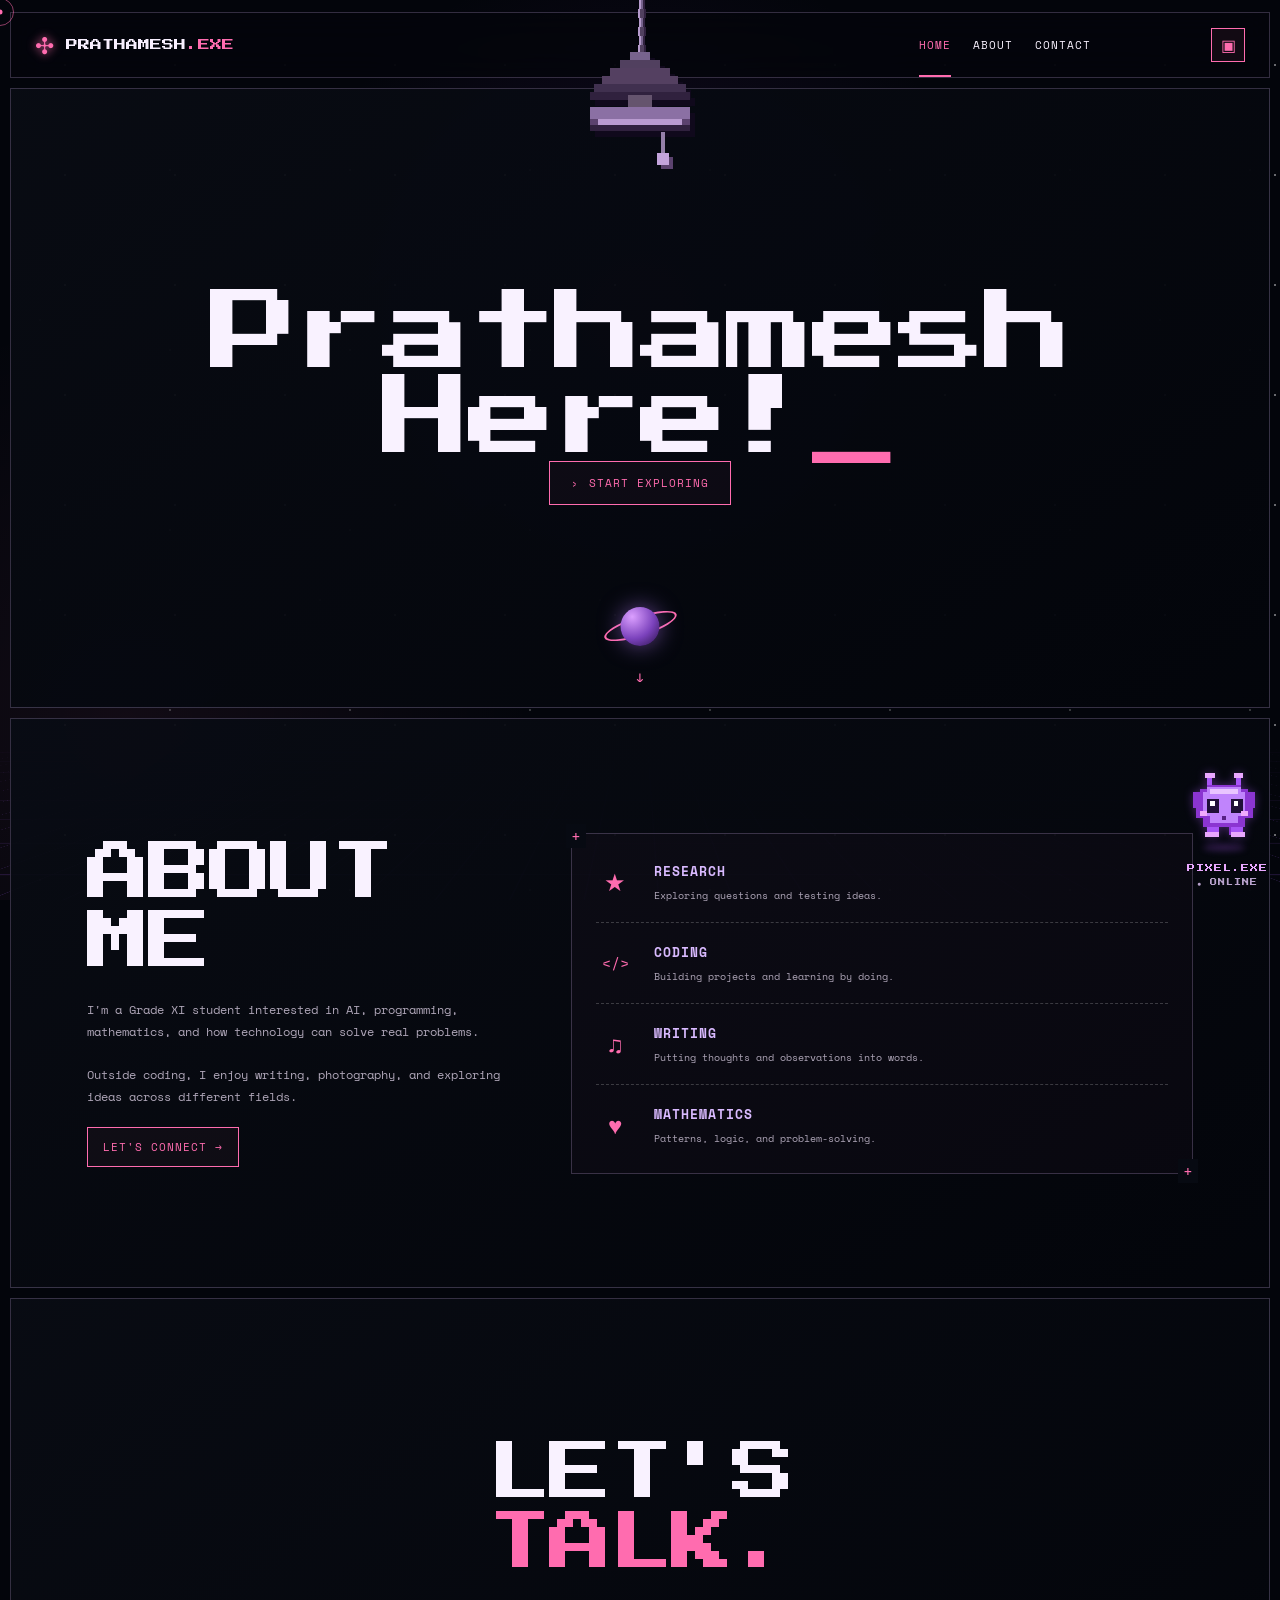
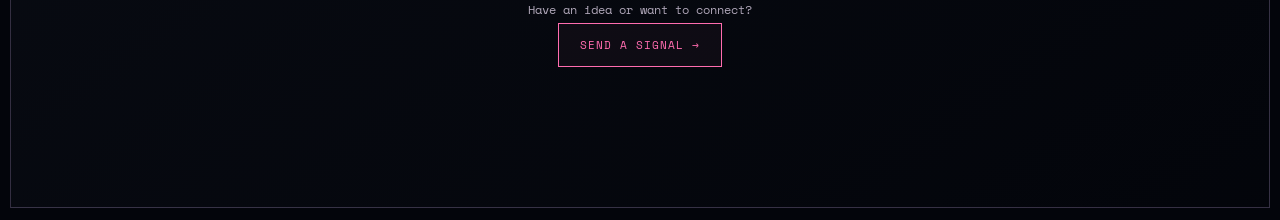
==== index.html @ a475c6a1 "Update index.html" ====
<!DOCTYPE html>
<html lang="en">
<head>
    <meta charset="UTF-8">
    <meta name="viewport" content="width=device-width, initial-scale=1.0">
    <meta name="description" content="PRATHAMESH.EXE — code, ideas, and curiosity.">
    <title>PRATHAMESH.EXE</title>
    <link rel="preconnect" href="https://fonts.googleapis.com">
    <link rel="preconnect" href="https://fonts.gstatic.com" crossorigin>
    <link href="https://fonts.googleapis.com/css2?family=Press+Start+2P&family=Space+Mono:wght@400;700&display=swap" rel="stylesheet">
    <link rel="stylesheet" href="style.css">
</head>
<body>
    <div class="loader" id="loader">
        <div class="loader-logo">PRATHAMESH.EXE</div>
        <div class="loader-bar"><span id="loaderProgress"></span></div>
        <div class="loader-text" id="loaderText">INITIALIZING SYSTEM...</div>
    </div>
    <div class="space-bg">
        <div class="stars stars-a"></div>
        <div class="stars stars-b"></div>
        <div class="stars stars-c"></div>
        <span class="shooting-star"></span>
        <span class="shooting-star"></span>
        <span class="shooting-star"></span>
        <div class="grid-floor"></div>
    </div>
    <div class="cursor-dot" id="cursorDot"></div>
    <div class="cursor-ring" id="cursorRing"></div>
    <div class="site-shell">
        <header class="topbar">
            <a href="#home" class="brand magnetic">
                <span class="brand-icon">✣</span>
                <span>PRATHAMESH<span class="pink">.EXE</span></span></a>
            <nav class="nav">
                <a href="#home" class="nav-link active">HOME</a>
                <a href="#about" class="nav-link">ABOUT</a>
                <a href="#contact" class="nav-link">CONTACT</a> </nav>
            <button class="icon-button magnetic" id="systemButton" aria-label="Open terminal">
                ▣
            </button></header>
        <main>
            <section id="home" class="hero panel reveal">
                <div class="hero-content">
                    <h1>
                        Prathamesh<br>
                        Here!<span class="cursor">_</span>
                    </h1>
                    <a href="#about" class="button magnetic">
                        <span>›</span>
                        START EXPLORING
                    </a>
                </div>
                <div class="planet">
                    <div class="planet-ring"></div>
                    <div class="planet-body"></div>
                </div>

                <div class="scroll-cue">↓</div>
            </section>

            <section id="about" class="about panel reveal">
                <div class="about-copy">
                    <h2>ABOUT<br>ME</h2>
                    <p>
                        I'm a Grade XI student interested in AI, programming,
                        mathematics, and how technology can solve real problems.
                    </p>

                    <p>
                        Outside coding, I enjoy writing, photography,
                        and exploring ideas across different fields.
                    </p>

                    <a href="#contact" class="button small magnetic">
                        LET'S CONNECT →
                    </a>
                </div>

                <div class="interest-box">
                    <article class="interest">
                        <span class="interest-icon">★</span>
                        <div>
                            <strong>RESEARCH</strong>
                            <small>Exploring questions and testing ideas.</small>
                        </div>
                    </article>

                    <article class="interest">
                        <span class="interest-icon code">&lt;/&gt;</span>
                        <div>
                            <strong>CODING</strong>
                            <small>Building projects and learning by doing.</small>
                        </div>
                    </article>

                    <article class="interest">
                        <span class="interest-icon">♫</span>
                        <div>
                            <strong>WRITING</strong>
                            <small>Putting thoughts and observations into words.</small>
                        </div>
                    </article>

                    <article class="interest">
                        <span class="interest-icon">♥</span>
                        <div>
                            <strong>MATHEMATICS</strong>
                            <small>Patterns, logic, and problem-solving.</small>
                        </div>
                    </article>
                </div>
            </section>

            <section id="contact" class="contact panel reveal">
                <h2>LET'S<br><span>TALK.</span></h2>
                <p>Have an idea or want to connect?</p>

                <button class="button magnetic" id="signalButton">
                    SEND A SIGNAL →
                </button>
            </section>
        </main>
    </div>

    <div class="modal" id="terminalModal" aria-hidden="true">
        <div class="terminal">
            <div class="terminal-bar">
                <button id="closeTerminal" aria-label="Close terminal">×</button>
            </div>
            <div class="terminal-body" id="terminalOutput">
                <p>Welcome to PRATHAMESH.EXE.</p>
                <p>Type <b>help</b> to see available commands.</p>
            </div>
            <form class="terminal-form" id="terminalForm">
                <span>&gt;</span>
                <input
                    id="terminalInput"
                    autocomplete="off"
                    spellcheck="false"
                    aria-label="Terminal command"
                >
            </form>
        </div>
    </div>
    <div class="toast" id="toast"></div>
    <div class="modal" id="signalModal" aria-hidden="true">
        <div class="signal-terminal">
            <div class="signal-header">
                <div class="signal-title">
                    <span class="signal-icon">✦</span>
                    <div><strong>SIGNAL CENTER</strong></div>
                </div>
                <button id="closeSignal" class="signal-close" aria-label="Close signal center">×</button>
            </div>
            <div class="signal-content">
                <div class="signal-status"><span></span></div>

                <h2>SEND A<br><span>SIGNAL.</span></h2>
                <p class="signal-intro">Find me around the internet.</p>
                <div class="signal-grid">
                    <a href="mailto:prathameshpvp@gmail.com" class="signal-card">
                        <div class="signal-card-icon">✉</div>
                        <div>
                            <small>DIRECT CHANNEL</small>
                            <strong>EMAIL</strong>
                            <span>prathameshpvp@gmail.com</span>
                        </div>
                        <b>↗</b>
                    </a>
                    <a href="https://github.com/prathameshparkhi" target="_blank" rel="noopener noreferrer" class="signal-card">
                        <div class="signal-card-icon">&lt;/&gt;</div>
                        <div>
                            <small>SOURCE CODE</small>
                            <strong>GITHUB</strong>
                            <span>@prathameshparkhi</span>
                        </div>
                        <b>↗</b>
                </a>
                    <a href="https://www.linkedin.com/in/prathameshparkhi/" target="_blank" rel="noopener noreferrer" class="signal-card">
                        <div class="signal-card-icon">in</div>
                        <div>
                            <small>PROFESSIONAL</small>
                            <strong>LINKEDIN</strong>
                            <span>Prathamesh Parkhi</span>
                        </div>
                        <b>↗</b>
                    </a>
                 <a href="https://www.instagram.com/sybauprathmeshh?vrfl=bXdmdTU1aTlsaHg3" target="_blank" rel="noopener noreferrer" class="signal-card">
                        <div class="signal-card-icon">◎</div>
                        <div>
                            <small>VISUAL FEED</small>
                            <strong>INSTAGRAM</strong>
                            <span>sybauprathmeshh</span>
                        </div>
                        <b>↗</b>
                    </a></div>
                <div class="signal-footer"></div>
            </div>
        </div>
</div>
    <div id="pixel-companion" aria-label="Pixel, your digital alien companion">
        <div class="pixel-bubble" id="pixel-bubble" role="status" aria-live="polite">
            Hey! I'm Pixel 👾 Click me!
        </div>
        <div class="pixel-window" id="pixel-window" hidden>
            <div class="pixel-window-head">
                <span>PIXEL.EXE</span>
                <button id="pixel-close" aria-label="Close companion menu">×</button>
            </div>
            <p class="pixel-status">STATUS: <span id="pixel-mood">CURIOUS</span></p>
            <div class="pixel-actions">
                <button data-pixel-action="pet">♡ Pet</button>
                <button data-pixel-action="feed">✦ Feed</button>
                <button data-pixel-action="dance">♫ Dance</button>
                <button data-pixel-action="help">? Help</button>
            </div>
            <p class="pixel-hint">Your tiny digital roommate.</p>
        </div>
        <button id="pixel-creature" aria-label="Interact with Pixel">
            <svg class="pixel-sprite" viewBox="0 0 32 32" xmlns="http://www.w3.org/2000/svg" shape-rendering="crispEdges">
                <g class="pixel-antennae">
                    <rect x="9" y="3" width="2" height="5" fill="#a855f7"/>
                    <rect x="8" y="2" width="4" height="2" fill="#e9a8ff"/>
                    <rect x="21" y="3" width="2" height="5" fill="#a855f7"/>
                    <rect x="20" y="2" width="4" height="2" fill="#e9a8ff"/>
                </g>
                <rect x="3" y="10" width="4" height="7" fill="#8b35d1"/>
                <rect x="25" y="10" width="4" height="7" fill="#8b35d1"/>
                <path d="M9 7H23V9H26V12H28V21H25V25H21V28H18V25H14V28H11V25H7V21H4V12H6V9H9Z" fill="#8b35d1"/>
                <path d="M9 8H23V10H25V20H22V23H10V20H7V10H9Z" fill="#c084fc"/>
                <rect x="10" y="9" width="12" height="2" fill="#e9c5ff"/>
                <g class="pixel-eyes">
                    <rect x="9" y="13" width="5" height="6" fill="#201037"/>
                    <rect x="19" y="13" width="5" height="6" fill="#201037"/>
                    <rect x="10" y="14" width="2" height="2" fill="#ffffff"/>
                    <rect x="20" y="14" width="2" height="2" fill="#ffffff"/>
                </g>
                <rect x="15" y="20" width="2" height="2" fill="#572184"/>
                <rect x="9" y="25" width="5" height="3" fill="#a855f7"/>
                <rect x="19" y="25" width="5" height="3" fill="#a855f7"/>
                <rect x="8" y="27" width="6" height="2" fill="#e9a8ff"/>
                <rect x="19" y="27" width="6" height="2" fill="#e9a8ff"/>
                <rect x="6" y="18" width="3" height="2" fill="#f0abfc"/>
                <rect x="23" y="18" width="3" height="2" fill="#f0abfc"/>
            </svg>
            <span class="pixel-shadow"></span>
 </button>
        <div class="pixel-label">PIXEL.EXE <span>● ONLINE</span></div>
    </div>
    <canvas id="pixel-trail" aria-hidden="true"></canvas>

    <div id="pixel-lamp" class="lamp-off">
        <button id="lamp-switch" aria-label="Turn lamp on" aria-pressed="false">
            <div class="lamp-chain">
                <span></span><span></span><span></span><span></span>
                <span></span><span></span>
            </div>
            <div class="lamp-shade">
                <div class="lamp-cap"></div>
                <div class="lamp-roof"></div>
                <div class="lamp-roof-bottom"></div>
                <div class="lamp-bulb"></div>
                <div class="lamp-rim"></div>
            </div>
            <div class="lamp-pull">
                <span></span><span></span><span></span>
                <i></i>
            </div>
        </button>
        <div class="lamp-light">
            <div class="light-pixel p1"></div>
            <div class="light-pixel p2"></div>
            <div class="light-pixel p3"></div>
            <div class="light-pixel p4"></div>
            <div class="light-pixel p5"></div>
        </div>
    </div>

    <script src="script.js"></script>
</body>
</html>
---- style.css ----
/* PRATHAMESH.EXE — main stylesheet */

:root {
  --bg: #03050b;
  --surface: #070a12;
  --pink: #ff6caf;
  --purple: #b57cff;
  --lavender: #d9baff;
  --white: #f9f2ff;
  --muted: #afa6b8;
  --line: rgba(222, 190, 255, .22);
  --shadow: rgba(255, 108, 175, .22);
}

* { box-sizing: border-box; margin: 0; padding: 0; }
html { scroll-behavior: smooth; }
body {
  min-height: 100vh;
  overflow-x: hidden;
  background: var(--bg);
  color: var(--white);
  font-family: "Space Mono", monospace;
}
a { color: inherit; text-decoration: none; }
button, input { font: inherit; }
button { cursor: pointer; }
::selection { background: var(--pink); color: var(--bg); }

::-webkit-scrollbar { width: 8px; }
::-webkit-scrollbar-track { background: var(--bg); }
::-webkit-scrollbar-thumb { background: #513263; border-radius: 10px; }
::-webkit-scrollbar-thumb:hover { background: var(--pink); }

/* Background */
.space-bg {
  position: fixed;
  inset: 0;
  z-index: -10;
  overflow: hidden;
  background:
    radial-gradient(circle at 50% 35%, rgba(104, 34, 150, .18), transparent 42%),
    radial-gradient(circle at 10% 80%, rgba(255, 108, 175, .06), transparent 30%),
    var(--bg);
}
.stars {
  position: absolute;
  inset: -100px;
  background-image: radial-gradient(circle, rgba(255,255,255,.9) 1px, transparent 1px);
  background-size: 110px 110px;
  opacity: .45;
  animation: star-drift 28s linear infinite;
}
.stars-b { background-size: 180px 180px; opacity: .22; animation-duration: 45s; animation-direction: reverse; }
.stars-c { background-size: 280px 280px; opacity: .16; animation-duration: 65s; }
@keyframes star-drift { to { transform: translateY(110px); } }

.shooting-star {
  position: absolute;
  width: 2px;
  height: 2px;
  background: white;
  box-shadow: 0 0 8px white, 0 0 20px var(--pink);
  transform: rotate(45deg);
  opacity: 0;
  animation: shoot 7s linear infinite;
}
.shooting-star:nth-of-type(1) { top: 18%; left: 15%; animation-delay: 1s; }
.shooting-star:nth-of-type(2) { top: 30%; left: 72%; animation-delay: 4s; }
.shooting-star:nth-of-type(3) { top: 8%; left: 82%; animation-delay: 8s; }
@keyframes shoot {
  0%, 5% { opacity: 0; transform: translate(0) rotate(45deg); }
  8% { opacity: 1; }
  25% { opacity: 0; transform: translate(220px, 220px) rotate(45deg); }
  100% { opacity: 0; }
}
.grid-floor {
  position: absolute;
  width: 170%;
  height: 45%;
  left: -35%;
  bottom: -13%;
  background-image:
    linear-gradient(rgba(166,91,255,.25) 1px, transparent 1px),
    linear-gradient(90deg, rgba(166,91,255,.25) 1px, transparent 1px);
  background-size: 50px 35px;
  transform: perspective(250px) rotateX(55deg);
  mask-image: linear-gradient(to top, #000, transparent);
  animation: grid-move 8s linear infinite;
}
@keyframes grid-move { to { background-position: 0 35px; } }

/* Layout and navigation */
.site-shell { width: min(1520px, calc(100% - 20px)); margin: 12px auto; }
.topbar {
  position: sticky;
  top: 10px;
  z-index: 100;
  height: 66px;
  display: flex;
  align-items: center;
  justify-content: space-between;
  gap: 20px;
  padding: 0 24px;
  border: 1px solid var(--line);
  background: rgba(4,6,12,.82);
  backdrop-filter: blur(16px);
}
.brand {
  display: flex;
  align-items: center;
  gap: 12px;
  flex-shrink: 0;
  color: #f8efff;
  font-family: "Press Start 2P", monospace;
  font-size: 12px;
  font-weight: 400;
  transition: color .25s, text-shadow .25s;
}
.brand:hover { color: var(--pink); text-shadow: 0 0 10px rgba(255,108,175,.45); }
.brand-icon { color: var(--pink); font: 400 23px "Space Mono", monospace; text-shadow: 0 0 10px var(--pink); }
.pink { color: var(--pink); }
.nav {
  display: flex;
  align-items: center;
  justify-content: flex-end;
  gap: 22px;
  height: 100%;
  margin-left: auto;
  margin-right: 100px;
}
.nav-link {
  position: relative;
  height: 100%;
  display: flex;
  align-items: center;
  color: var(--white);
  font-size: 11px;
  letter-spacing: 1px;
  transition: color .25s;
}
.nav-link::after {
  content: "";
  position: absolute;
  bottom: 0;
  left: 0;
  width: 0;
  height: 2px;
  background: var(--pink);
  transition: width .25s;
}
.nav-link:hover, .nav-link.active { color: var(--pink); }
.nav-link:hover::after, .nav-link.active::after { width: 100%; }
.icon-button {
  width: 34px;
  height: 34px;
  flex-shrink: 0;
  border: 1px solid var(--pink);
  background: rgba(255,108,175,.06);
  color: var(--pink);
  transition: background .25s, color .25s;
}
.icon-button:hover { background: var(--pink); color: var(--bg); }

/* Panels and type */
.panel {
  position: relative;
  margin-top: 10px;
  overflow: hidden;
  border: 1px solid var(--line);
  background: linear-gradient(145deg, rgba(9,12,20,.94), rgba(3,5,11,.96));
}
.panel::after {
  content: "";
  position: absolute;
  inset: 0;
  pointer-events: none;
  background: linear-gradient(90deg, transparent, rgba(255,255,255,.018), transparent);
  transform: translateX(-100%);
  animation: scan 9s linear infinite;
}
@keyframes scan { 45%, 100% { transform: translateX(100%); } }
.eyebrow, .section-number, .project-id { color: var(--pink); font-size: 10px; letter-spacing: 2px; }
.section-number { position: absolute; top: 36px; left: 32px; }
h1, h2, h3 { font-family: "Press Start 2P", monospace; font-weight: 400; }
h1 { font-size: clamp(42px, 7vw, 94px); line-height: .95; letter-spacing: -4px; }
h2 { font-size: clamp(34px, 5vw, 66px); line-height: 1.08; letter-spacing: -3px; }
h2 span { color: var(--pink); }
.cursor { color: var(--pink); animation: blink 1s steps(1) infinite; }
@keyframes blink { 50% { opacity: 0; } }

.button {
  display: inline-flex;
  align-items: center;
  gap: 10px;
  padding: 13px 21px;
  border: 1px solid var(--pink);
  background: rgba(255,108,175,.035);
  color: var(--pink);
  font-size: 11px;
  letter-spacing: 1px;
  transition: background .25s, color .25s, transform .25s;
}
.button:hover { background: var(--pink); color: var(--bg); transform: translateY(-3px); }
.button.small { margin-top: 20px; padding: 11px 15px; }

/* Hero */
.hero { position: relative; min-height: 620px; display: grid; place-items: center; text-align: center; }
.hero-content { position: relative; z-index: 2; animation: hero-in 1s ease both; }
@keyframes hero-in { from { opacity: 0; transform: translateY(24px); } to { opacity: 1; transform: none; } }
.hero .eyebrow { margin-bottom: 25px; }
.hero-copy { margin: 27px 0 30px; color: var(--lavender); font-size: 13px; line-height: 1.9; }
.planet { position: absolute; left: 50%; bottom: 48px; width: 65px; height: 65px; transform: translateX(-50%); animation: planet-float 4s ease-in-out infinite; }
.planet-body {
  position: absolute;
  inset: 13px;
  border-radius: 50%;
  background: radial-gradient(circle at 30% 25%, #db9fff, #7b42bc 55%, #271047);
  box-shadow: 0 0 22px rgba(181,124,255,.5);
}
.planet-ring { position: absolute; top: 22px; left: -5px; width: 76px; height: 20px; border: 2px solid var(--pink); border-radius: 50%; transform: rotate(-18deg); }
@keyframes planet-float { 50% { transform: translate(-50%, -12px); } }
.scroll-cue { position: absolute; bottom: 18px; color: var(--pink); animation: bounce 1.5s infinite; }
@keyframes bounce { 50% { transform: translateY(7px); } }

/* Blog */
.blog { min-height: 570px; padding: 90px 6%; display: flex; align-items: center; justify-content: space-between; gap: 60px; }
.blog-copy { max-width: 520px; }
.blog-copy .eyebrow { margin-bottom: 25px; }
.blog-copy > p:not(.eyebrow) { max-width: 430px; margin-top: 24px; color: var(--muted); font-size: 12px; line-height: 1.8; }
.hearts { margin-top: 35px; color: var(--pink); font-size: 20px; letter-spacing: 6px; }

/* Game Boy */
.gameboy {
  flex: 0 0 350px;
  padding: 14px 18px 22px;
  border: 2px solid #9271aa;
  border-radius: 14px;
  background: linear-gradient(145deg, #aa87be, #705087);
  box-shadow: 0 30px 55px rgba(0,0,0,.35);
  transform: rotate(2deg);
  transition: transform .3s;
}
.gameboy:hover { transform: rotate(0) translateY(-6px); }
.device-title { padding: 4px 0 10px; color: #25172d; text-align: center; font-size: 10px; letter-spacing: 1px; }
.game-screen {
  position: relative;
  height: 200px;
  overflow: hidden;
  border: 7px solid #24152f;
  border-radius: 11px;
  background: linear-gradient(180deg, #180a2d, #351253 65%, #12091e);
  box-shadow: inset 0 0 25px #000;
}
.screen-stars { position: absolute; top: 14px; left: 12px; color: #e9d4ff; font-size: 10px; animation: twinkle 2.5s infinite; }
@keyframes twinkle { 50% { opacity: .3; } }
.moon { position: absolute; top: 34px; left: 50%; width: 43px; height: 43px; border-radius: 50%; background: #f6c8e7; }
.moon::after { content: ""; position: absolute; top: -4px; left: 12px; width: 43px; height: 43px; border-radius: 50%; background: #261040; }
.pixel-cloud { position: absolute; width: 72px; height: 13px; background: #7d3b88; opacity: .65; }
.cloud-one { top: 73px; right: -5px; }
.cloud-two { top: 91px; left: 15px; width: 54px; opacity: .45; }
.city { position: absolute; inset: auto 0 0; height: 82px; display: flex; align-items: flex-end; gap: 4px; }
.city i { position: relative; flex: 1; border-top: 2px solid #a955d4; background: #10081a; }
.city i::after { content: "▪"; position: absolute; top: 10px; left: 30%; color: var(--pink); font-size: 7px; animation: window-blink 2s infinite; }
.city i:nth-child(1) { height: 48%; }
.city i:nth-child(2) { height: 78%; }
.city i:nth-child(3) { height: 60%; }
.city i:nth-child(4) { height: 92%; }
.city i:nth-child(5) { height: 68%; }
.city i:nth-child(6) { height: 52%; }
@keyframes window-blink { 50% { opacity: .15; } }
.game-controls { display: flex; align-items: center; justify-content: space-between; padding-top: 18px; }
.dpad { position: relative; width: 48px; height: 48px; }
.dpad::before, .dpad::after { content: ""; position: absolute; background: #30203b; border: 1px solid #170d20; }
.dpad::before { top: 16px; width: 48px; height: 15px; }
.dpad::after { left: 16px; width: 15px; height: 48px; }
.ab-buttons { display: flex; gap: 9px; }
.game-button { width: 39px; height: 39px; border: 2px solid #47224c; border-radius: 50%; background: var(--pink); color: #281027; font-weight: 700; box-shadow: inset 0 -4px rgba(0,0,0,.18); }
.game-button:active { transform: translateY(3px); }
.speaker { color: #382340; font-size: 8px; line-height: 1.3; }
.game-message { margin-top: 8px; color: #3a2140; text-align: center; font-size: 8px; letter-spacing: 1px; }

/* About */
.about { min-height: 570px; padding: 90px 6%; display: grid; grid-template-columns: .8fr 1.2fr; gap: 70px; align-items: center; }
.about-copy > p:not(.eyebrow) { max-width: 430px; margin-top: 22px; color: var(--muted); font-size: 12px; line-height: 1.8; }
.interest-box { position: relative; padding: 8px 24px; border: 1px solid var(--line); background: rgba(255,108,175,.018); }
.interest-box::before, .interest-box::after { position: absolute; padding: 0 5px; content: "+"; color: var(--pink); background: var(--surface); }
.interest-box::before { top: -10px; left: -6px; }
.interest-box::after { right: -6px; bottom: -10px; }
.interest { display: flex; align-items: center; gap: 20px; padding: 19px 0; border-bottom: 1px dashed rgba(255,255,255,.2); transition: transform .25s; }
.interest:last-child { border-bottom: 0; }
.interest:hover { transform: translateX(6px); }
.interest-icon { flex: 0 0 38px; color: var(--pink); text-align: center; font-size: 24px; }
.interest-icon.code { font-size: 15px; }
.interest strong, .interest small { display: block; }
.interest strong { color: var(--lavender); font-size: 13px; letter-spacing: 1px; }
.interest small { margin-top: 7px; color: var(--muted); font-size: 10px; }

/* Projects */
.projects { min-height: 650px; padding: 95px 6%; }
.projects > .eyebrow { margin-bottom: 22px; }
.project-grid { display: grid; grid-template-columns: repeat(3, 1fr); gap: 14px; margin-top: 55px; }
.project-card { min-height: 285px; padding: 27px; display: flex; flex-direction: column; justify-content: space-between; border: 1px solid var(--line); background: rgba(255,255,255,.014); transition: transform .25s, border-color .25s, background .25s; }
.project-card:hover { transform: translateY(-3px); border-color: var(--pink); background: rgba(255,108,175,.035); }
.project-card h3 { margin: 28px 0 20px; font-size: 21px; line-height: 1.35; }
.project-card p { color: var(--muted); font-size: 11px; line-height: 1.8; }
.text-link { border: 0; background: none; color: var(--pink); text-align: left; font-size: 10px; letter-spacing: 1px; }
.text-link:hover { letter-spacing: 2px; }

/* Contact and footer */
.contact { min-height: 510px; padding: 100px 20px; display: flex; flex-direction: column; align-items: center; justify-content: center; text-align: center; }
.contact > .eyebrow { margin-bottom: 24px; }
.contact > p:not(.eyebrow) { margin: 23px 0 5px; color: var(--muted); font-size: 12px; }
footer { display: flex; justify-content: space-between; gap: 20px; padding: 30px 5px; color: var(--muted); font-size: 9px; letter-spacing: 1px; }

/* Loader, cursor, terminal and toast */
.loader { position: fixed; inset: 0; z-index: 1000; display: grid; place-content: center; justify-items: center; gap: 18px; background: var(--bg); transition: opacity .5s, visibility .5s; }
.loader.hidden { visibility: hidden; opacity: 0; pointer-events: none; }
.loader-logo { color: var(--pink); font: 17px "Press Start 2P", monospace; }
.loader-bar { width: 250px; height: 2px; overflow: hidden; background: #1d1324; }
.loader-bar span { display: block; width: 0; height: 100%; background: var(--pink); transition: width .15s linear; }
.loader-text { color: var(--muted); font-size: 9px; letter-spacing: 2px; }
.cursor-dot, .cursor-ring { position: fixed; z-index: 200; border-radius: 50%; pointer-events: none; transform: translate(-50%, -50%); }
.cursor-dot { width: 5px; height: 5px; background: var(--pink); }
.cursor-ring { width: 28px; height: 28px; border: 1px solid rgba(255,108,175,.55); transition: width .2s, height .2s; }
.cursor-ring.hover { width: 45px; height: 45px; border-color: var(--pink); }
.modal { position: fixed; inset: 0; z-index: 500; display: grid; place-items: center; padding: 20px; background: rgba(0,0,0,.65); backdrop-filter: blur(8px); opacity: 0; visibility: hidden; transition: .25s; }
.modal.open { opacity: 1; visibility: visible; }
.terminal { width: min(700px, 100%); background: #05070d; border: 1px solid var(--pink); }
.terminal-bar { height: 42px; display: flex; align-items: center; justify-content: space-between; padding: 0 14px; border-bottom: 1px solid var(--line); color: var(--pink); font-size: 10px; }
.terminal-bar button { border: 0; background: none; color: var(--pink); font-size: 20px; }
.terminal-body { height: 310px; padding: 18px; overflow: auto; color: var(--muted); font-size: 11px; line-height: 1.8; }
.terminal-body b { color: var(--pink); }
.terminal-form { display: flex; gap: 10px; padding: 13px 18px; border-top: 1px solid var(--line); color: var(--pink); }
.terminal-form input { width: 100%; border: 0; outline: 0; background: transparent; color: var(--white); font-size: 11px; }
.toast { position: fixed; left: 50%; bottom: 25px; z-index: 700; padding: 12px 17px; border: 1px solid var(--pink); background: #070912; color: var(--pink); font-size: 10px; transform: translate(-50%, 30px); opacity: 0; pointer-events: none; transition: .3s; }
.toast.show { opacity: 1; transform: translate(-50%, 0); }
.reveal { opacity: 0; transform: translateY(24px); transition: opacity .7s ease, transform .7s ease; }
.reveal.visible { opacity: 1; transform: none; }

/* Signal Center */
.signal-terminal { width: min(680px, 92vw); overflow: hidden; background: rgba(8,5,18,.97); border: 1px solid rgba(255,79,216,.65); }
.signal-header { display: flex; align-items: center; justify-content: space-between; padding: 18px 22px; border-bottom: 1px solid rgba(255,255,255,.12); }
.signal-title { display: flex; align-items: center; gap: 14px; }
.signal-icon { font-size: 24px; }
.signal-title small, .signal-title strong { display: block; }
.signal-title small { opacity: .5; font-size: 9px; letter-spacing: 2px; }
.signal-title strong { margin-top: 4px; letter-spacing: 1px; }
.signal-close { border: 0; background: transparent; color: inherit; font-size: 27px; opacity: .7; }
.signal-close:hover { opacity: 1; }
.signal-content { padding: 32px; }
.signal-status { display: flex; align-items: center; gap: 8px; font-size: 9px; letter-spacing: 2px; opacity: .6; }
.signal-status span { width: 6px; height: 6px; border-radius: 50%; background: currentColor; }
.signal-content h2 { margin: 25px 0 12px; font-size: clamp(30px, 6vw, 52px); line-height: .95; }
.signal-content h2 span { opacity: .65; }
.signal-grid { display: grid; grid-template-columns: 1fr 1fr; gap: 10px; margin-top: 28px; }
.signal-card { display: grid; grid-template-columns: 42px 1fr 20px; align-items: center; gap: 12px; padding: 17px; border: 1px solid rgba(255,255,255,.1); background: rgba(255,255,255,.025); color: inherit; transition: transform .2s, border-color .2s, background .2s; }
.signal-card:hover { transform: translateY(-3px); border-color: rgba(255,79,216,.55); background: rgba(255,255,255,.055); }
.signal-card-icon { display: grid; place-items: center; width: 38px; height: 38px; border: 1px solid rgba(255,255,255,.16); font-size: 15px; }
.signal-card small, .signal-card strong, .signal-card span { display: block; }
.signal-card small { font-size: 7px; letter-spacing: 1.5px; opacity: .4; }
.signal-card strong { margin: 4px 0; font-size: 11px; letter-spacing: 1px; }
.signal-card span { overflow: hidden; font-size: 8px; opacity: .55; text-overflow: ellipsis; }
.signal-card b { opacity: .4; }
.signal-footer { display: flex; justify-content: space-between; margin-top: 28px; padding-top: 16px; border-top: 1px solid rgba(255,255,255,.08); font-size: 8px; letter-spacing: 1.5px; opacity: .45; }

/* Current status */
.now { position: relative; padding: 120px; }
.now-grid { display: grid; grid-template-columns: 1fr 1fr; gap: 12px; margin-top: 45px; }
.now-card { min-height: 190px; padding: 28px; border: 1px solid rgba(255,255,255,.1); background: rgba(255,255,255,.025); transition: transform .25s, border-color .25s, background .25s; }
.now-card:hover { transform: translateY(-4px); border-color: rgba(255,79,216,.55); background: rgba(255,255,255,.045); }
.now-label { display: block; margin-bottom: 18px; font-size: 8px; letter-spacing: 2px; opacity: .45; }
.now-card h3 { margin-bottom: 12px; font-size: clamp(20px, 3vw, 30px); letter-spacing: 1px; }
.now-card p { max-width: 420px; font-size: 13px; line-height: 1.7; opacity: .6; }
.now-footer { display: flex; justify-content: space-between; align-items: center; margin-top: 28px; padding-top: 18px; border-top: 1px solid rgba(255,255,255,.08); font-size: 8px; letter-spacing: 1.5px; opacity: .4; }

/* Individual project page */
.page-main { max-width: 1100px; min-height: 100vh; margin: 0 auto; padding: 140px 8vw 80px; }
.project-kicker { display: inline-block; margin-bottom: 25px; padding: 8px 12px; border: 1px solid rgba(255,79,216,.4); background: rgba(255,79,216,.08); font-size: .75rem; letter-spacing: .18em; }
.project-title { margin-bottom: 25px; font: clamp(2.2rem, 7vw, 5rem)/1.15 "Press Start 2P", monospace; }
.project-status { margin-bottom: 35px; font-size: .75rem; letter-spacing: .12em; opacity: .7; }
.project-status span { display: inline-block; margin-right: 8px; animation: status-blink 1.5s infinite; }
@keyframes status-blink { 0%, 45% { opacity: 1; } 46%, 100% { opacity: .25; } }

/* Stardance colour mode */
body.stardance-mode {
  --bg: #080014;
  --surface: #160625;
  --pink: #ff70d5;
  --purple: #bd83ff;
  --lavender: #f4caff;
  --white: #fff5ff;
  --muted: #d5bce8;
  --line: rgba(224,148,255,.4);
  --shadow: rgba(255,70,220,.35);
  background:
    radial-gradient(ellipse at 15% 20%, rgba(255,50,190,.22), transparent 40%),
    radial-gradient(ellipse at 85% 70%, rgba(125,50,255,.25), transparent 45%),
    #080014;
}
body.stardance-mode .panel,
body.stardance-mode .project-card,
body.stardance-mode .terminal-window {
  border-color: rgba(255,112,213,.55);
  background-color: #160625;
}
body.stardance-mode .brand,
body.stardance-mode .nav-link.active,
body.stardance-mode .eyebrow { text-shadow: 0 0 10px rgba(255,112,213,.45); }
body.stardance-mode .button,
body.stardance-mode .icon-button { box-shadow: 0 0 12px rgba(255,80,210,.2); }

/* Blog folders */
.blog-directories { max-width: 1100px; margin: 40px auto; padding: 24px; border: 1px solid #59306e; border-radius: 12px; background: rgba(20,10,32,.85); color: #f38cff; font-family: "Space Mono", monospace; }
.directory-heading { display: flex; justify-content: space-between; gap: 12px; flex-wrap: wrap; padding-bottom: 18px; border-bottom: 1px solid #422451; font-size: 11px; letter-spacing: 1px; }
.folder-grid { display: grid; grid-template-columns: repeat(3, minmax(0, 1fr)); gap: 16px; margin-top: 22px; }
.folder { display: flex; flex-direction: column; align-items: center; gap: 10px; padding: 20px 8px; border: 1px solid transparent; border-radius: 8px; color: #f38cff; font-size: 11px; transition: transform .18s, background .18s, border-color .18s; }
.folder-icon { font-size: 36px; filter: hue-rotate(245deg) saturate(1.4); }
.folder:hover { transform: translateY(-4px); background: rgba(243,140,255,.08); }
.folder:focus-visible { outline: 2px solid #f38cff; outline-offset: 3px; }

/* Pixel.exe companion */
#pixel-companion {
  --pixel-purple: #a855f7;
  --pixel-light: #e9a8ff;
  --pixel-dark: #10071c;
  position: fixed;
  right: max(12px, env(safe-area-inset-right));
  bottom: max(12px, env(safe-area-inset-bottom));
  z-index: 99999;
  display: flex;
  flex-direction: column;
  align-items: flex-end;
  gap: 8px;
  width: max-content;
  max-width: calc(100vw - 24px);
  color: var(--pixel-light);
  font: 9px "Press Start 2P", monospace;
  isolation: isolate;
}
#pixel-companion *, #pixel-companion *::before, #pixel-companion *::after { box-sizing: border-box; }
#pixel-companion button { font: inherit; }
#pixel-creature { position: relative; display: grid; place-items: center; width: 88px; height: 100px; padding: 0; border: 0; background: transparent; cursor: pointer; animation: pixel-idle 3s ease-in-out infinite; transform-origin: center bottom; -webkit-tap-highlight-color: transparent; }
.pixel-sprite { position: relative; z-index: 1; width: 76px; height: 76px; overflow: visible; image-rendering: pixelated; filter: drop-shadow(0 0 5px #a855f766); }
#pixel-creature svg { transform-origin: center bottom; }
#pixel-creature svg .pixel-eye { transform-box: fill-box; transform-origin: center; animation: pixel-blink 5s steps(1) infinite; }
.pixel-shadow { position: absolute; bottom: 5px; left: 23px; width: 42px; height: 7px; border-radius: 50%; background: #a855f744; filter: blur(3px); animation: pixel-shadow 3s ease-in-out infinite; }
.pixel-label { display: flex; flex-direction: column; align-items: center; gap: 7px; font-size: 8px; letter-spacing: 1px; }
.pixel-label span { color: #b8a2cc; font-size: 7px; }
.pixel-bubble { position: relative; max-width: min(205px, calc(100vw - 24px)); margin-bottom: 3px; padding: 9px; border: 2px solid var(--pixel-purple); background: #0b0614f5; line-height: 1.7; overflow-wrap: anywhere; cursor: pointer; font-size: 8px; }
#pixel-companion #pixel-bubble { display: none; }
#pixel-companion #pixel-bubble.is-visible { display: block; }
.pixel-bubble::after { position: absolute; right: 24px; bottom: -7px; width: 10px; height: 10px; content: ""; transform: rotate(45deg); border-right: 2px solid var(--pixel-purple); border-bottom: 2px solid var(--pixel-purple); background: #0b0614; }
.pixel-window { width: min(210px, calc(100vw - 24px)); max-width: calc(100vw - 24px); padding: 10px; border: 2px solid var(--pixel-purple); border-radius: 7px; background: #0b0614f7; }
.pixel-window[hidden] { display: none; }
.pixel-window-head { display: flex; align-items: center; justify-content: space-between; padding-bottom: 8px; border-bottom: 1px solid #a855f766; font-size: 8px; }
#pixel-close { padding: 2px 4px; border: 0; background: transparent; color: var(--pixel-light); font-size: 16px; }
.pixel-status { margin: 9px 0; color: #a99ab9; font-size: 8px; line-height: 1.6; }
#pixel-mood { color: #d8a5ff; }
.pixel-actions { display: grid; grid-template-columns: repeat(2, minmax(0, 1fr)); gap: 6px; }
#pixel-companion .pixel-actions button { min-width: 0; min-height: 30px; padding: 6px 3px; border: 1px solid #8b35d1; background: #180c28; color: #e9c5ff; font-size: 7px; overflow-wrap: anywhere; transition: background .16s, color .16s; }
#pixel-companion .pixel-actions button:hover { background: #a855f7; color: #10071c; }
.pixel-hint { margin-top: 8px; color: #a99ab9; font-size: 6px; line-height: 1.6; }
#pixel-companion .pixel-antennae { transform-box: fill-box; transform-origin: center bottom; animation: antenna-wiggle 1.8s ease-in-out infinite; }
#pixel-companion .pixel-eyes { animation: pixel-blink 5s steps(1) infinite; }
#pixel-creature:hover { filter: drop-shadow(0 0 8px #d9a0ff); }
#pixel-companion.is-dancing #pixel-creature { animation: pixel-dance .28s ease-in-out infinite; }
#pixel-companion.is-excited #pixel-creature { animation: pixel-hop .4s ease-in-out 3; }
#pixel-companion.is-excited .pixel-sprite { filter: drop-shadow(0 0 10px #e9a8ff); }
#pixel-companion.is-sleeping #pixel-creature { animation: pixel-sleep 3s ease-in-out infinite; filter: saturate(.6); }
#pixel-companion.is-sleeping .pixel-eyes { transform: translateY(3px) scaleY(.15); transform-origin: center; }
@keyframes pixel-idle { 0%, 100% { transform: translateY(0); } 50% { transform: translateY(-7px); } }
@keyframes pixel-shadow { 0%, 100% { transform: scaleX(1); opacity: .75; } 50% { transform: scaleX(.65); opacity: .35; } }
@keyframes pixel-blink { 0%, 44%, 48%, 100% { opacity: 1; } 46% { opacity: .1; } }
@keyframes antenna-wiggle { 0%, 100% { transform: rotate(0); } 30% { transform: rotate(-8deg); } 70% { transform: rotate(8deg); } }
@keyframes pixel-dance { 0%, 100% { transform: translateY(0) rotate(-12deg); } 50% { transform: translateY(-9px) rotate(12deg); } }
@keyframes pixel-hop { 0%, 100% { transform: translateY(0) scale(1); } 50% { transform: translateY(-13px) scale(1.08); } }
@keyframes pixel-sleep { 0%, 100% { transform: translateY(0); } 50% { transform: translateY(3px); } }
#pixel-trail { position: fixed; inset: 0; z-index: 99998; width: 100%; height: 100%; pointer-events: none; }
.pixel-clone { position: fixed; z-index: 99997; display: block; margin: 0; pointer-events: none; transform-origin: center; filter: drop-shadow(0 0 5px #c084fc); will-change: left, top; }
.pixel-clone svg { width: 100%; height: 100%; }

/* Hanging lamp */
#pixel-lamp { position: fixed; top: 0; left: 50%; z-index: 99990; width: 160px; height: 320px; transform: translateX(-50%); pointer-events: none; image-rendering: pixelated; }
#lamp-switch { position: absolute; top: 0; left: 50%; width: 110px; height: 220px; padding: 0; transform: translateX(-50%); border: 0; background: transparent; cursor: pointer; pointer-events: auto; image-rendering: pixelated; }
.lamp-chain { position: absolute; top: 0; left: 53px; display: flex; flex-direction: column; align-items: center; }
.lamp-chain span { display: block; width: 6px; height: 9px; border-right: 2px solid #30213e; border-left: 2px solid #b59acb; background: #77638d; animation: lamp-sway 4s ease-in-out infinite; }
.lamp-chain span:nth-child(even) { width: 8px; background: #51405f; }
.lamp-chain span:nth-child(2) { animation-delay: -.3s; }
.lamp-chain span:nth-child(3) { animation-delay: -.6s; }
.lamp-chain span:nth-child(4) { animation-delay: -.9s; }
.lamp-shade { position: absolute; top: 52px; left: 5px; width: 100px; height: 85px; filter: drop-shadow(5px 6px 0 #10091c); transition: filter .25s; }
.lamp-cap { position: absolute; top: 0; left: 40px; width: 20px; height: 8px; background: #77638d; box-shadow: -10px 8px #51405f, 10px 8px #51405f; }
.lamp-roof { position: absolute; top: 16px; left: 20px; width: 60px; height: 8px; background: #544061; box-shadow: -8px 8px #544061, 8px 8px #544061, -16px 16px #40304f, 16px 16px #40304f, -20px 24px #30213e, 20px 24px #30213e; }
.lamp-roof-bottom { position: absolute; top: 55px; left: 0; width: 100px; height: 12px; background: #8b70a4; box-shadow: 0 6px #5b426e, 0 12px #30213e; }
.lamp-bulb { position: absolute; top: 43px; left: 38px; width: 24px; height: 12px; background: #65546e; transition: background .2s; }
.lamp-rim { position: absolute; top: 67px; left: 8px; width: 84px; height: 6px; background: #b99bd0; }
.lamp-pull { position: absolute; top: 132px; left: 72px; display: flex; flex-direction: column; align-items: center; }
.lamp-pull span { width: 4px; height: 7px; background: #9580a9; }
.lamp-pull i { width: 12px; height: 12px; background: #c4a4dc; box-shadow: 4px 4px #5b426e; }
#lamp-switch:active .lamp-pull { animation: lamp-pull-action .25s steps(3); }
.lamp-light { position: absolute; top: 120px; left: 50%; width: 320px; height: 300px; transform: translateX(-50%); opacity: 0; transition: opacity .3s steps(5); pointer-events: none; }
.light-pixel { position: absolute; }
.p1 { top: 0; left: 130px; width: 60px; height: 30px; background: rgba(220,175,255,.35); }
.p2 { top: 30px; left: 100px; width: 120px; height: 30px; background: rgba(190,125,255,.25); }
.p3 { top: 60px; left: 70px; width: 180px; height: 50px; background: rgba(177,100,255,.2); }
.p4 { top: 110px; left: 40px; width: 240px; height: 70px; background: rgba(177,100,255,.13); }
.p5 { top: 180px; left: 0; width: 320px; height: 100px; background: rgba(177,100,255,.08); }
#lamp-ambient { position: fixed; inset: 0; z-index: 99991; opacity: 0; pointer-events: none; background: radial-gradient(ellipse 450px 500px at 50% 150px, rgba(190,100,255,.3), rgba(150,65,255,.19) 30%, rgba(120,40,220,.1) 55%, transparent); mix-blend-mode: screen; transition: opacity .5s; }
#pixel-lamp.lamp-on .lamp-bulb { background: #f5dcff; box-shadow: 0 0 0 4px #d8a8ff, 0 0 0 8px rgba(192,132,252,.35); animation: bulb-flicker .45s steps(4) 1; }
#pixel-lamp.lamp-on .lamp-rim { background: #e0b5ff; box-shadow: 0 0 12px #b56aff; }
#pixel-lamp.lamp-on .lamp-light { opacity: 1; animation: light-start .45s steps(5) 1; }
#pixel-lamp.lamp-on .lamp-shade { filter: drop-shadow(0 0 8px rgba(192,132,252,.65)) drop-shadow(5px 6px 0 #10091c); }
body.lamp-illuminated #lamp-ambient { opacity: 1; }
.lamp-tooltip { position: absolute; top: 185px; left: 50%; width: max-content; padding: 5px 7px; transform: translateX(-50%); border: 2px solid #70439b; background: #10091d; color: #d8b4fe; font: 9px monospace; opacity: 0; pointer-events: none; transition: opacity .15s; }
#pixel-lamp:hover .lamp-tooltip { opacity: 1; }
#lamp-switch:hover .lamp-rim { background: #d9b3ff; }
@keyframes lamp-sway { 0%, 100% { translate: 0 0; } 50% { translate: 1px 0; } }
@keyframes lamp-pull-action { 0%, 100% { translate: 0 0; } 50% { translate: 0 9px; } }
@keyframes bulb-flicker { 0%, 30% { opacity: .25; } 45% { opacity: 1; } 60% { opacity: .5; } 100% { opacity: 1; } }
@keyframes light-start { 0% { opacity: 0; } 30% { opacity: 1; } 45% { opacity: .4; } 70%, 100% { opacity: 1; } }

/* Responsive layout */
@media (max-width: 900px) {
  .nav { gap: 12px; margin-right: 75px; }
  .nav-link { font-size: 9px; }
  .blog { flex-direction: column; text-align: center; }
  .blog-copy { max-width: 650px; }
  .about { grid-template-columns: 1fr; }
  .project-grid { grid-template-columns: 1fr; }
}
@media (max-width: 650px) {
  .site-shell { width: calc(100% - 10px); margin: 5px auto; }
  .topbar { gap: 8px; padding: 0 13px; }
  .brand { font-size: 10px; }
  .topbar .nav { display: none; margin-right: 0; }
  .hero { min-height: 560px; }
  h1 { font-size: 40px; }
  .blog, .about, .projects { padding-right: 7%; padding-left: 7%; }
  .gameboy { flex-basis: auto; width: min(350px, 100%); }
  .now { padding: 70px 7%; }
  .now-grid { grid-template-columns: 1fr; }
  .signal-content { padding: 24px; }
  .signal-grid { grid-template-columns: 1fr; }
  .folder-grid { grid-template-columns: repeat(2, minmax(0, 1fr)); }
  footer { flex-direction: column; text-align: center; }
}
@media (max-width: 520px) {
  .page-main { padding: 110px 6vw 60px; }
}
@media (pointer: coarse) {
  .cursor-dot, .cursor-ring, #pixel-trail { display: none; }
}
@media (prefers-reduced-motion: reduce) {
  *, *::before, *::after { animation-duration: .01ms !important; animation-iteration-count: 1 !important; scroll-behavior: auto !important; transition-duration: .01ms !important; }
  #pixel-creature, #pixel-creature svg, #pixel-creature svg .pixel-eye,
  #pixel-companion .pixel-antennae, .pixel-shadow, .lamp-chain span {
    animation: none !important;
  }
  #lamp-ambient, .lamp-light, .lamp-shade { transition: none; }
}
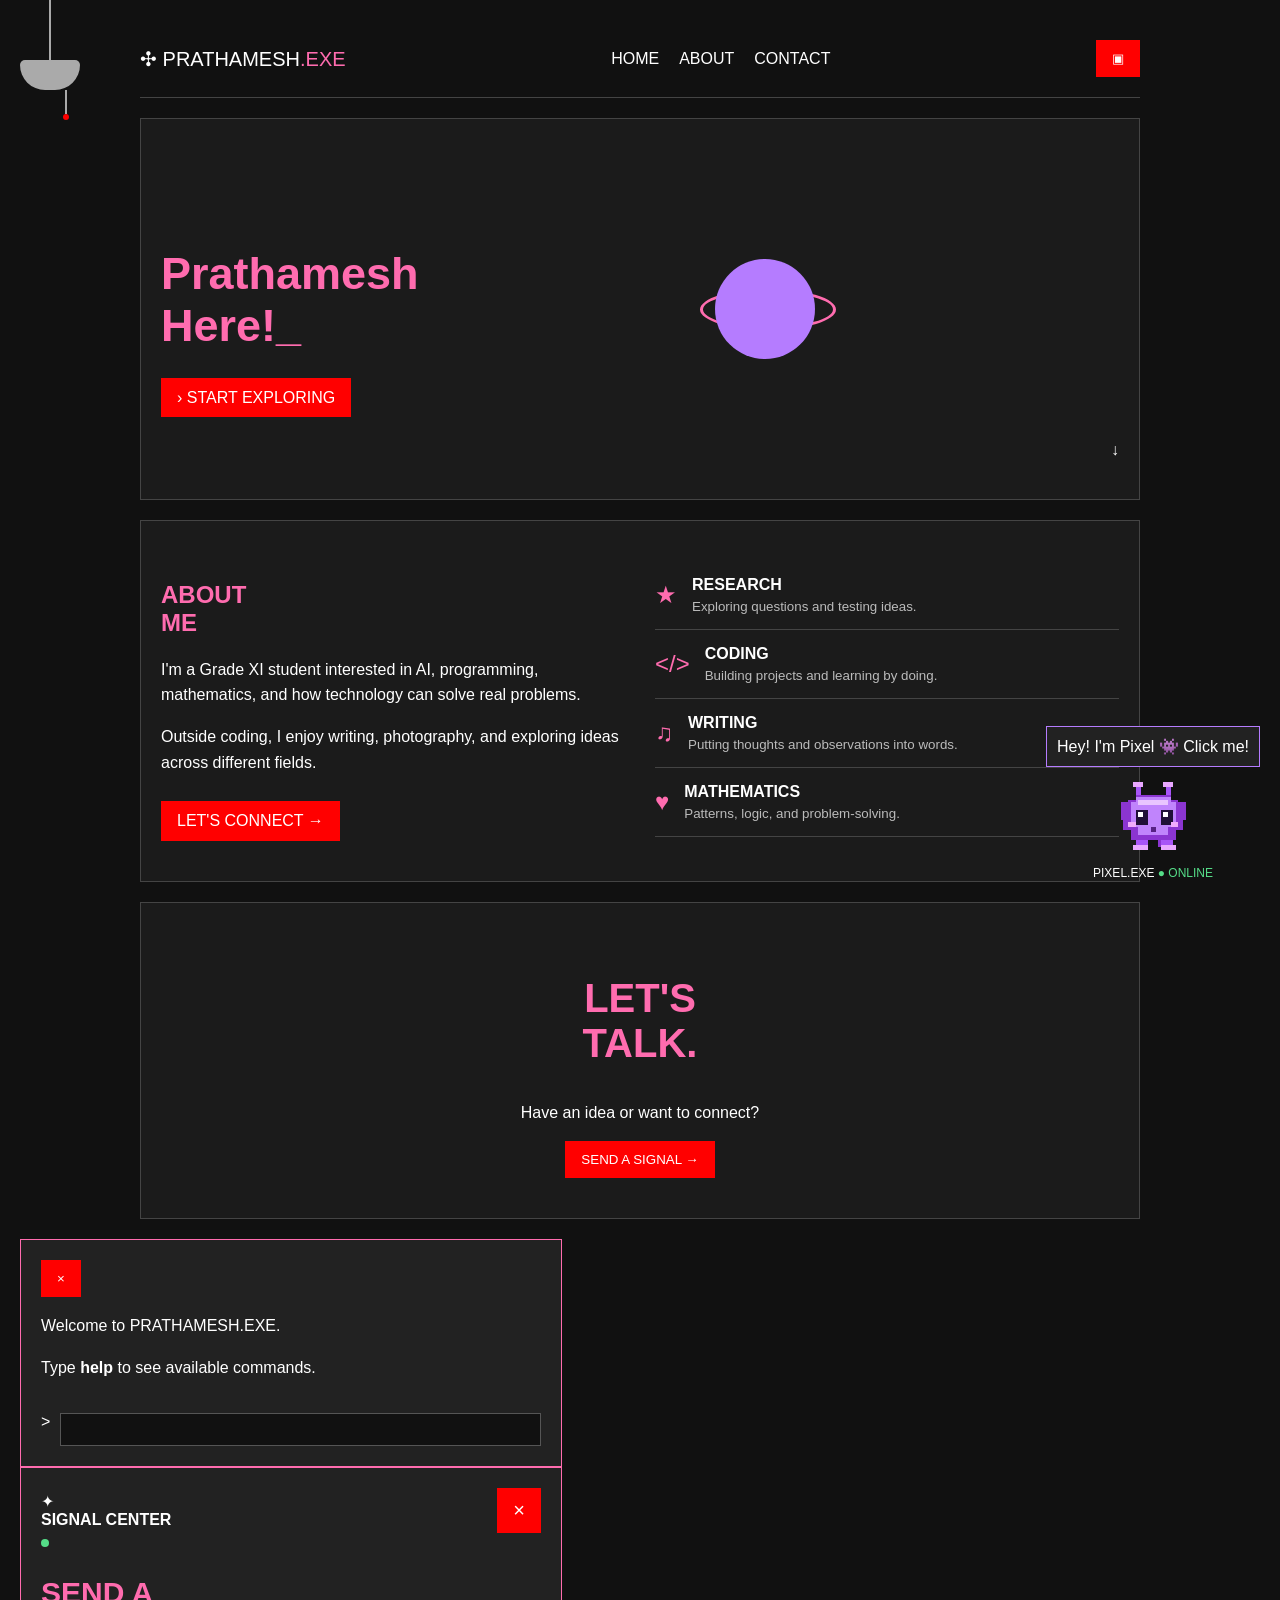
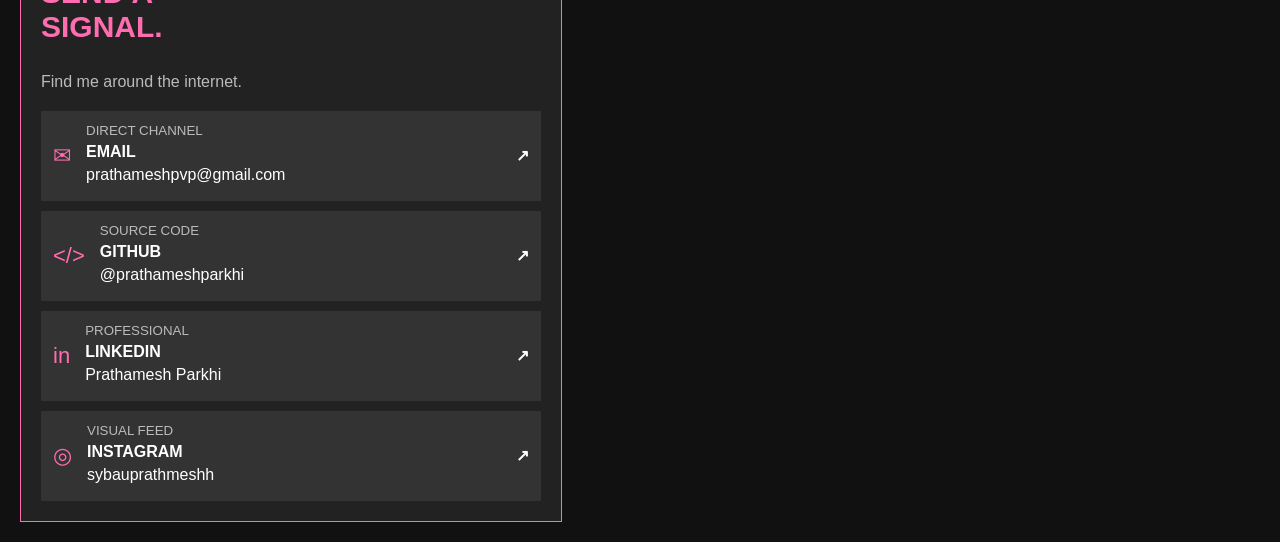
==== commit d30d56c6: "Update index.html" ====
--- a/index.html
+++ b/index.html
@@ -15,16 +15,14 @@
         <div class="loader-logo">PRATHAMESH.EXE</div>
         <div class="loader-bar"><span id="loaderProgress"></span></div>
         <div class="loader-text" id="loaderText">INITIALIZING SYSTEM...</div>
-    </div>
-    <div class="space-bg">
+    </div><div class="space-bg">
         <div class="stars stars-a"></div>
         <div class="stars stars-b"></div>
         <div class="stars stars-c"></div>
         <span class="shooting-star"></span>
         <span class="shooting-star"></span>
         <span class="shooting-star"></span>
-        <div class="grid-floor"></div>
-    </div>
+        <div class="grid-floor"></div> </div>
     <div class="cursor-dot" id="cursorDot"></div>
     <div class="cursor-ring" id="cursorRing"></div>
     <div class="site-shell">
@@ -53,30 +51,25 @@
                 </div>
                 <div class="planet">
                     <div class="planet-ring"></div>
-                    <div class="planet-body"></div>
-                </div>
+                    <div class="planet-body"></div></div>
 
                 <div class="scroll-cue">↓</div>
             </section>
-
-            <section id="about" class="about panel reveal">
+ <section id="about" class="about panel reveal">
                 <div class="about-copy">
                     <h2>ABOUT<br>ME</h2>
                     <p>
                         I'm a Grade XI student interested in AI, programming,
                         mathematics, and how technology can solve real problems.
                     </p>
-
                     <p>
                         Outside coding, I enjoy writing, photography,
                         and exploring ideas across different fields.
                     </p>
-
-                    <a href="#contact" class="button small magnetic">
+<a href="#contact" class="button small magnetic">
                         LET'S CONNECT →
                     </a>
                 </div>
-
                 <div class="interest-box">
                     <article class="interest">
                         <span class="interest-icon">★</span>
@@ -85,7 +78,6 @@
                             <small>Exploring questions and testing ideas.</small>
                         </div>
                     </article>
-
                     <article class="interest">
                         <span class="interest-icon code">&lt;/&gt;</span>
                         <div>
@@ -101,7 +93,6 @@
                             <small>Putting thoughts and observations into words.</small>
                         </div>
                     </article>
-
                     <article class="interest">
                         <span class="interest-icon">♥</span>
                         <div>
@@ -111,7 +102,6 @@
                     </article>
                 </div>
             </section>
-
             <section id="contact" class="contact panel reveal">
                 <h2>LET'S<br><span>TALK.</span></h2>
                 <p>Have an idea or want to connect?</p>
@@ -215,7 +205,7 @@
                 <button data-pixel-action="dance">♫ Dance</button>
                 <button data-pixel-action="help">? Help</button>
             </div>
-            <p class="pixel-hint">Your tiny digital roommate.</p>
+            <p class="pixel-hint"> alien need cuddles</p>
         </div>
         <button id="pixel-creature" aria-label="Interact with Pixel">
             <svg class="pixel-sprite" viewBox="0 0 32 32" xmlns="http://www.w3.org/2000/svg" shape-rendering="crispEdges">
--- a/style.css
+++ b/style.css
@@ -1,560 +1,539 @@
-/* PRATHAMESH.EXE — main stylesheet */
-
-:root {
-  --bg: #03050b;
-  --surface: #070a12;
-  --pink: #ff6caf;
-  --purple: #b57cff;
-  --lavender: #d9baff;
-  --white: #f9f2ff;
-  --muted: #afa6b8;
-  --line: rgba(222, 190, 255, .22);
-  --shadow: rgba(255, 108, 175, .22);
-}
-
-* { box-sizing: border-box; margin: 0; padding: 0; }
-html { scroll-behavior: smooth; }
+
+/* my website css */
+
 body {
-  min-height: 100vh;
-  overflow-x: hidden;
-  background: var(--bg);
-  color: var(--white);
-  font-family: "Space Mono", monospace;
-}
-a { color: inherit; text-decoration: none; }
-button, input { font: inherit; }
-button { cursor: pointer; }
-::selection { background: var(--pink); color: var(--bg); }
-
-::-webkit-scrollbar { width: 8px; }
-::-webkit-scrollbar-track { background: var(--bg); }
-::-webkit-scrollbar-thumb { background: #513263; border-radius: 10px; }
-::-webkit-scrollbar-thumb:hover { background: var(--pink); }
-
-/* Background */
-.space-bg {
-  position: fixed;
-  inset: 0;
-  z-index: -10;
-  overflow: hidden;
-  background:
-    radial-gradient(circle at 50% 35%, rgba(104, 34, 150, .18), transparent 42%),
-    radial-gradient(circle at 10% 80%, rgba(255, 108, 175, .06), transparent 30%),
-    var(--bg);
-}
-.stars {
-  position: absolute;
-  inset: -100px;
-  background-image: radial-gradient(circle, rgba(255,255,255,.9) 1px, transparent 1px);
-  background-size: 110px 110px;
-  opacity: .45;
-  animation: star-drift 28s linear infinite;
-}
-.stars-b { background-size: 180px 180px; opacity: .22; animation-duration: 45s; animation-direction: reverse; }
-.stars-c { background-size: 280px 280px; opacity: .16; animation-duration: 65s; }
-@keyframes star-drift { to { transform: translateY(110px); } }
-
-.shooting-star {
-  position: absolute;
-  width: 2px;
-  height: 2px;
-  background: white;
-  box-shadow: 0 0 8px white, 0 0 20px var(--pink);
-  transform: rotate(45deg);
-  opacity: 0;
-  animation: shoot 7s linear infinite;
-}
-.shooting-star:nth-of-type(1) { top: 18%; left: 15%; animation-delay: 1s; }
-.shooting-star:nth-of-type(2) { top: 30%; left: 72%; animation-delay: 4s; }
-.shooting-star:nth-of-type(3) { top: 8%; left: 82%; animation-delay: 8s; }
-@keyframes shoot {
-  0%, 5% { opacity: 0; transform: translate(0) rotate(45deg); }
-  8% { opacity: 1; }
-  25% { opacity: 0; transform: translate(220px, 220px) rotate(45deg); }
-  100% { opacity: 0; }
-}
-.grid-floor {
-  position: absolute;
-  width: 170%;
-  height: 45%;
-  left: -35%;
-  bottom: -13%;
-  background-image:
-    linear-gradient(rgba(166,91,255,.25) 1px, transparent 1px),
-    linear-gradient(90deg, rgba(166,91,255,.25) 1px, transparent 1px);
-  background-size: 50px 35px;
-  transform: perspective(250px) rotateX(55deg);
-  mask-image: linear-gradient(to top, #000, transparent);
-  animation: grid-move 8s linear infinite;
-}
-@keyframes grid-move { to { background-position: 0 35px; } }
-
-/* Layout and navigation */
-.site-shell { width: min(1520px, calc(100% - 20px)); margin: 12px auto; }
+    font-family: Arial, sans-serif;
+    background-color: #111;
+    color: white;
+    margin: 0;
+    padding: 20px;
+}
+
+
+
+
+
+a {
+    color: #ff6caf;
+  text-decoration: none;
+}
+
+h1, h2, h3 {
+ color: #ff6caf;
+}
+
+
+
+
+p {
+    line-height: 1.6;
+}
+
+.site-shell {
+  max-width: 1000px;
+    margin: auto;
+}
+
+
+/* top part */
+
 .topbar {
-  position: sticky;
-  top: 10px;
-  z-index: 100;
-  height: 66px;
-  display: flex;
-  align-items: center;
-  justify-content: space-between;
-  gap: 20px;
-  padding: 0 24px;
-  border: 1px solid var(--line);
-  background: rgba(4,6,12,.82);
-  backdrop-filter: blur(16px);
-}
+    display: flex;
+    justify-content: space-between;
+    align-items: center;
+    padding: 20px 0;
+    border-bottom: 1px solid #444;
+}
+
 .brand {
-  display: flex;
-  align-items: center;
-  gap: 12px;
-  flex-shrink: 0;
-  color: #f8efff;
-  font-family: "Press Start 2P", monospace;
-  font-size: 12px;
-  font-weight: 400;
-  transition: color .25s, text-shadow .25s;
-}
-.brand:hover { color: var(--pink); text-shadow: 0 0 10px rgba(255,108,175,.45); }
-.brand-icon { color: var(--pink); font: 400 23px "Space Mono", monospace; text-shadow: 0 0 10px var(--pink); }
-.pink { color: var(--pink); }
+  color: white;
+    font-size: 20px;
+}
+
+.pink {
+    color: #ff6caf;
+}
+
 .nav {
   display: flex;
+    gap: 20px;
+}
+
+.nav-link {
+    color: white;
+}
+
+.nav-link:hover {
+  color: #ff6caf;
+}
+
+
+/* sections */
+
+.panel {
+  padding: 40px 20px;
+    margin: 20px 0;
+    border: 1px solid #444;
+    background-color: #1b1b1b;
+}
+
+.hero {
+    min-height: 300px;
+  display: flex;
+    justify-content: space-between;
   align-items: center;
-  justify-content: flex-end;
-  gap: 22px;
-  height: 100%;
-  margin-left: auto;
-  margin-right: 100px;
-}
-.nav-link {
+}
+
+.hero h1 {
+    font-size: 45px;
+}
+
+.scroll-cue {
+  align-self: flex-end;
+}
+
+
+
+
+
+
+/* planet thing */
+
+.planet {
+    width: 120px;
+  height: 120px;
+    position: relative;
+}
+
+.planet-body {
+    width: 100px;
+    height: 100px;
+   background-color: #b57cff;
+    border-radius: 50%;
+    position: absolute;
+    top: 10px;
+  left: 10px;
+}
+
+.planet-ring {
+    width: 130px;
+  height: 35px;
+    border: 3px solid #ff6caf;
+  border-radius: 50%;
+    position: absolute;
+  top: 40px;
+    left: -5px;
+}
+
+
+/* about me */
+
+.about {
+    display: flex;
+  gap: 30px;
+    justify-content: space-between;
+}
+
+.about-copy, .interest-box {
+  flex: 1;
+}
+
+.interest {
+    display: flex;
+  gap: 15px;
+    align-items: center;
+  padding: 15px 0;
+    border-bottom: 1px solid #444;
+}
+
+.interest-icon {
+  color: #ff6caf;
+    font-size: 24px;
+}
+
+.interest strong, .interest small {
+    display: block;
+}
+
+.interest small {
+  color: #bbb;
+    margin-top: 5px;
+}
+
+.small {
+    display: inline-block;
+  margin-top: 10px;
+}
+
+
+
+
+
+/* contact */
+
+.contact {
+  text-align: center;
+}
+
+.contact h2 {
+    font-size: 40px;
+}
+
+
+
+
+
+/* buttons are red now */
+
+button, .button {
+    font-family: Arial, sans-serif;
+    background-color: red;
+    color: white;
+     border: 1px solid red;
+     padding: 10px 15px;
+   border-radius: 0;
+     cursor: pointer;
+  box-shadow: none;
+    transition: none;
+  animation: none;
+}
+
+button:hover, .button:hover {
+  background-color: darkred;
+    color: white;
+}
+
+
+\
+
+
+
+
+/* popups */
+
+.modal {
+    display: none;
+  position: fixed;
+    top: 0;
+   left: 0;
+    width: 100%;
+   height: 100%;
+    background-color: #000000dd;
+   justify-content: center;
+    align-items: center;
+}
+
+
+.terminal, .signal-terminal {
+  background-color: #222;
+    border: 1px solid #ff6caf;
+  padding: 20px;
+    width: 80%;
+  max-width: 500px;
+}
+
+
+
+.terminal-bar, .signal-header {
+    display: flex;
+  justify-content: space-between;
+    align-items: center;
+}
+
+.terminal-body {
+  min-height: 100px;
+}
+
+.terminal-form {
+    display: flex;
+  gap: 10px;
+}
+
+.terminal-form input {
+  flex: 1;
+    background-color: #111;
+  color: white;
+    border: 1px solid #555;
+  padding: 8px;
+}
+
+.signal-content h2 {
+    font-size: 30px;
+}
+
+.signal-intro {
+  color: #bbb;
+}
+
+
+/* social links */
+
+.signal-grid {
+    display: flex;
+  flex-direction: column;
+    gap: 10px;
+}
+
+
+.signal-card {
+  display: flex;
+    align-items: center;
+    gap: 15px;
+    background-color: #333;
+    padding: 12px;
+    color: white;
+}
+
+.signal-card div:nth-child(2) {
+    flex: 1;
+}
+
+
+
+.signal-card small, .signal-card strong, .signal-card span {
+  display: block;
+    
+    margin-bottom: 5px;
+}
+
+.signal-card small {
+    color: #bbb;
+}
+
+.signal-card-icon {
+  color: #ff6caf;
+    font-size: 22px;
+}
+
+
+.signal-status span {
+    display: inline-block;
+    width: 8px;
+    height: 8px;
+   background-color: #55dd88;
+    border-radius: 50%;
+    
+}
+
+.signal-close {
+  font-size: 20px;
+}
+
+
+.toast {
+    display: none;
+    
+  position: fixed;
+    
+    bottom: 20px;
+  left: 20px;
+    background-color: #333;
+  padding: 12px;
+}
+
+
+/* not using these for now */
+
+.loader {
+  display: none;
+}
+
+.space-bg, .cursor-dot, .cursor-ring {
+    display: none;
+}
+
+.reveal {
+  opacity: 1;
+}
+
+.magnetic {
+    transform: none !important;
+  transition: none !important;
+}
+
+
+/* pixel lives down here */
+
+#pixel-companion {
+    position: fixed;
+    right: 20px;
+    bottom: 20px;
+  text-align: center;
+    z-index: 10;
+}
+
+
+.pixel-bubble, .pixel-window {
+  background-color: #222;
+    border: 1px solid #b57cff;
+  padding: 10px;
+    margin-bottom: 10px;
+}
+
+
+
+
+
+.pixel-sprite {
+    width: 80px;
+  height: 80px;
+}
+
+#pixel-creature {
+  background: transparent;
+    border: none;
+    padding: 0;
+}
+
+.pixel-label {
+    font-size: 12px;
+  margin-top: 5px;
+}
+
+.pixel-label span {
+  color: #55dd88;
+}
+
+.pixel-actions {
+    display: flex;
+  flex-wrap: wrap;
+    gap: 5px;
+}
+
+.pixel-actions button {
+  padding: 5px;
+}
+
+.pixel-hint, .pixel-status {
+    font-size: 12px;
+    
+}
+
+
+/* trail stuff */
+
+#pixel-trail {
+  display: none;
+}
+
+
+/* lamp */
+
+#pixel-lamp {
+    position: fixed;
+  top: 0;
+    left: 20px;
+  z-index: 5;
+}
+
+#lamp-switch {
+  background: transparent;
+    border: none;
+  padding: 0;
+}
+
+.lamp-chain span {
+    display: block;
+   width: 2px;
+    height: 10px;
+   background-color: #aaa;
+    margin: auto;
+}
+
+.lamp-shade {
+  width: 60px;
+    height: 30px;
+   background-color: #aaa;
+    border-radius: 5px 5px 25px 25px;
   position: relative;
-  height: 100%;
-  display: flex;
-  align-items: center;
-  color: var(--white);
-  font-size: 11px;
-  letter-spacing: 1px;
-  transition: color .25s;
-}
-.nav-link::after {
-  content: "";
-  position: absolute;
-  bottom: 0;
-  left: 0;
-  width: 0;
-  height: 2px;
-  background: var(--pink);
-  transition: width .25s;
-}
-.nav-link:hover, .nav-link.active { color: var(--pink); }
-.nav-link:hover::after, .nav-link.active::after { width: 100%; }
-.icon-button {
-  width: 34px;
-  height: 34px;
-  flex-shrink: 0;
-  border: 1px solid var(--pink);
-  background: rgba(255,108,175,.06);
-  color: var(--pink);
-  transition: background .25s, color .25s;
-}
-.icon-button:hover { background: var(--pink); color: var(--bg); }
-
-/* Panels and type */
-.panel {
-  position: relative;
-  margin-top: 10px;
-  overflow: hidden;
-  border: 1px solid var(--line);
-  background: linear-gradient(145deg, rgba(9,12,20,.94), rgba(3,5,11,.96));
-}
-.panel::after {
-  content: "";
-  position: absolute;
-  inset: 0;
-  pointer-events: none;
-  background: linear-gradient(90deg, transparent, rgba(255,255,255,.018), transparent);
-  transform: translateX(-100%);
-  animation: scan 9s linear infinite;
-}
-@keyframes scan { 45%, 100% { transform: translateX(100%); } }
-.eyebrow, .section-number, .project-id { color: var(--pink); font-size: 10px; letter-spacing: 2px; }
-.section-number { position: absolute; top: 36px; left: 32px; }
-h1, h2, h3 { font-family: "Press Start 2P", monospace; font-weight: 400; }
-h1 { font-size: clamp(42px, 7vw, 94px); line-height: .95; letter-spacing: -4px; }
-h2 { font-size: clamp(34px, 5vw, 66px); line-height: 1.08; letter-spacing: -3px; }
-h2 span { color: var(--pink); }
-.cursor { color: var(--pink); animation: blink 1s steps(1) infinite; }
-@keyframes blink { 50% { opacity: 0; } }
-
-.button {
-  display: inline-flex;
-  align-items: center;
-  gap: 10px;
-  padding: 13px 21px;
-  border: 1px solid var(--pink);
-  background: rgba(255,108,175,.035);
-  color: var(--pink);
-  font-size: 11px;
-  letter-spacing: 1px;
-  transition: background .25s, color .25s, transform .25s;
-}
-.button:hover { background: var(--pink); color: var(--bg); transform: translateY(-3px); }
-.button.small { margin-top: 20px; padding: 11px 15px; }
-
-/* Hero */
-.hero { position: relative; min-height: 620px; display: grid; place-items: center; text-align: center; }
-.hero-content { position: relative; z-index: 2; animation: hero-in 1s ease both; }
-@keyframes hero-in { from { opacity: 0; transform: translateY(24px); } to { opacity: 1; transform: none; } }
-.hero .eyebrow { margin-bottom: 25px; }
-.hero-copy { margin: 27px 0 30px; color: var(--lavender); font-size: 13px; line-height: 1.9; }
-.planet { position: absolute; left: 50%; bottom: 48px; width: 65px; height: 65px; transform: translateX(-50%); animation: planet-float 4s ease-in-out infinite; }
-.planet-body {
-  position: absolute;
-  inset: 13px;
-  border-radius: 50%;
-  background: radial-gradient(circle at 30% 25%, #db9fff, #7b42bc 55%, #271047);
-  box-shadow: 0 0 22px rgba(181,124,255,.5);
-}
-.planet-ring { position: absolute; top: 22px; left: -5px; width: 76px; height: 20px; border: 2px solid var(--pink); border-radius: 50%; transform: rotate(-18deg); }
-@keyframes planet-float { 50% { transform: translate(-50%, -12px); } }
-.scroll-cue { position: absolute; bottom: 18px; color: var(--pink); animation: bounce 1.5s infinite; }
-@keyframes bounce { 50% { transform: translateY(7px); } }
-
-/* Blog */
-.blog { min-height: 570px; padding: 90px 6%; display: flex; align-items: center; justify-content: space-between; gap: 60px; }
-.blog-copy { max-width: 520px; }
-.blog-copy .eyebrow { margin-bottom: 25px; }
-.blog-copy > p:not(.eyebrow) { max-width: 430px; margin-top: 24px; color: var(--muted); font-size: 12px; line-height: 1.8; }
-.hearts { margin-top: 35px; color: var(--pink); font-size: 20px; letter-spacing: 6px; }
-
-/* Game Boy */
-.gameboy {
-  flex: 0 0 350px;
-  padding: 14px 18px 22px;
-  border: 2px solid #9271aa;
-  border-radius: 14px;
-  background: linear-gradient(145deg, #aa87be, #705087);
-  box-shadow: 0 30px 55px rgba(0,0,0,.35);
-  transform: rotate(2deg);
-  transition: transform .3s;
-}
-.gameboy:hover { transform: rotate(0) translateY(-6px); }
-.device-title { padding: 4px 0 10px; color: #25172d; text-align: center; font-size: 10px; letter-spacing: 1px; }
-.game-screen {
-  position: relative;
-  height: 200px;
-  overflow: hidden;
-  border: 7px solid #24152f;
-  border-radius: 11px;
-  background: linear-gradient(180deg, #180a2d, #351253 65%, #12091e);
-  box-shadow: inset 0 0 25px #000;
-}
-.screen-stars { position: absolute; top: 14px; left: 12px; color: #e9d4ff; font-size: 10px; animation: twinkle 2.5s infinite; }
-@keyframes twinkle { 50% { opacity: .3; } }
-.moon { position: absolute; top: 34px; left: 50%; width: 43px; height: 43px; border-radius: 50%; background: #f6c8e7; }
-.moon::after { content: ""; position: absolute; top: -4px; left: 12px; width: 43px; height: 43px; border-radius: 50%; background: #261040; }
-.pixel-cloud { position: absolute; width: 72px; height: 13px; background: #7d3b88; opacity: .65; }
-.cloud-one { top: 73px; right: -5px; }
-.cloud-two { top: 91px; left: 15px; width: 54px; opacity: .45; }
-.city { position: absolute; inset: auto 0 0; height: 82px; display: flex; align-items: flex-end; gap: 4px; }
-.city i { position: relative; flex: 1; border-top: 2px solid #a955d4; background: #10081a; }
-.city i::after { content: "▪"; position: absolute; top: 10px; left: 30%; color: var(--pink); font-size: 7px; animation: window-blink 2s infinite; }
-.city i:nth-child(1) { height: 48%; }
-.city i:nth-child(2) { height: 78%; }
-.city i:nth-child(3) { height: 60%; }
-.city i:nth-child(4) { height: 92%; }
-.city i:nth-child(5) { height: 68%; }
-.city i:nth-child(6) { height: 52%; }
-@keyframes window-blink { 50% { opacity: .15; } }
-.game-controls { display: flex; align-items: center; justify-content: space-between; padding-top: 18px; }
-.dpad { position: relative; width: 48px; height: 48px; }
-.dpad::before, .dpad::after { content: ""; position: absolute; background: #30203b; border: 1px solid #170d20; }
-.dpad::before { top: 16px; width: 48px; height: 15px; }
-.dpad::after { left: 16px; width: 15px; height: 48px; }
-.ab-buttons { display: flex; gap: 9px; }
-.game-button { width: 39px; height: 39px; border: 2px solid #47224c; border-radius: 50%; background: var(--pink); color: #281027; font-weight: 700; box-shadow: inset 0 -4px rgba(0,0,0,.18); }
-.game-button:active { transform: translateY(3px); }
-.speaker { color: #382340; font-size: 8px; line-height: 1.3; }
-.game-message { margin-top: 8px; color: #3a2140; text-align: center; font-size: 8px; letter-spacing: 1px; }
-
-/* About */
-.about { min-height: 570px; padding: 90px 6%; display: grid; grid-template-columns: .8fr 1.2fr; gap: 70px; align-items: center; }
-.about-copy > p:not(.eyebrow) { max-width: 430px; margin-top: 22px; color: var(--muted); font-size: 12px; line-height: 1.8; }
-.interest-box { position: relative; padding: 8px 24px; border: 1px solid var(--line); background: rgba(255,108,175,.018); }
-.interest-box::before, .interest-box::after { position: absolute; padding: 0 5px; content: "+"; color: var(--pink); background: var(--surface); }
-.interest-box::before { top: -10px; left: -6px; }
-.interest-box::after { right: -6px; bottom: -10px; }
-.interest { display: flex; align-items: center; gap: 20px; padding: 19px 0; border-bottom: 1px dashed rgba(255,255,255,.2); transition: transform .25s; }
-.interest:last-child { border-bottom: 0; }
-.interest:hover { transform: translateX(6px); }
-.interest-icon { flex: 0 0 38px; color: var(--pink); text-align: center; font-size: 24px; }
-.interest-icon.code { font-size: 15px; }
-.interest strong, .interest small { display: block; }
-.interest strong { color: var(--lavender); font-size: 13px; letter-spacing: 1px; }
-.interest small { margin-top: 7px; color: var(--muted); font-size: 10px; }
-
-/* Projects */
-.projects { min-height: 650px; padding: 95px 6%; }
-.projects > .eyebrow { margin-bottom: 22px; }
-.project-grid { display: grid; grid-template-columns: repeat(3, 1fr); gap: 14px; margin-top: 55px; }
-.project-card { min-height: 285px; padding: 27px; display: flex; flex-direction: column; justify-content: space-between; border: 1px solid var(--line); background: rgba(255,255,255,.014); transition: transform .25s, border-color .25s, background .25s; }
-.project-card:hover { transform: translateY(-3px); border-color: var(--pink); background: rgba(255,108,175,.035); }
-.project-card h3 { margin: 28px 0 20px; font-size: 21px; line-height: 1.35; }
-.project-card p { color: var(--muted); font-size: 11px; line-height: 1.8; }
-.text-link { border: 0; background: none; color: var(--pink); text-align: left; font-size: 10px; letter-spacing: 1px; }
-.text-link:hover { letter-spacing: 2px; }
-
-/* Contact and footer */
-.contact { min-height: 510px; padding: 100px 20px; display: flex; flex-direction: column; align-items: center; justify-content: center; text-align: center; }
-.contact > .eyebrow { margin-bottom: 24px; }
-.contact > p:not(.eyebrow) { margin: 23px 0 5px; color: var(--muted); font-size: 12px; }
-footer { display: flex; justify-content: space-between; gap: 20px; padding: 30px 5px; color: var(--muted); font-size: 9px; letter-spacing: 1px; }
-
-/* Loader, cursor, terminal and toast */
-.loader { position: fixed; inset: 0; z-index: 1000; display: grid; place-content: center; justify-items: center; gap: 18px; background: var(--bg); transition: opacity .5s, visibility .5s; }
-.loader.hidden { visibility: hidden; opacity: 0; pointer-events: none; }
-.loader-logo { color: var(--pink); font: 17px "Press Start 2P", monospace; }
-.loader-bar { width: 250px; height: 2px; overflow: hidden; background: #1d1324; }
-.loader-bar span { display: block; width: 0; height: 100%; background: var(--pink); transition: width .15s linear; }
-.loader-text { color: var(--muted); font-size: 9px; letter-spacing: 2px; }
-.cursor-dot, .cursor-ring { position: fixed; z-index: 200; border-radius: 50%; pointer-events: none; transform: translate(-50%, -50%); }
-.cursor-dot { width: 5px; height: 5px; background: var(--pink); }
-.cursor-ring { width: 28px; height: 28px; border: 1px solid rgba(255,108,175,.55); transition: width .2s, height .2s; }
-.cursor-ring.hover { width: 45px; height: 45px; border-color: var(--pink); }
-.modal { position: fixed; inset: 0; z-index: 500; display: grid; place-items: center; padding: 20px; background: rgba(0,0,0,.65); backdrop-filter: blur(8px); opacity: 0; visibility: hidden; transition: .25s; }
-.modal.open { opacity: 1; visibility: visible; }
-.terminal { width: min(700px, 100%); background: #05070d; border: 1px solid var(--pink); }
-.terminal-bar { height: 42px; display: flex; align-items: center; justify-content: space-between; padding: 0 14px; border-bottom: 1px solid var(--line); color: var(--pink); font-size: 10px; }
-.terminal-bar button { border: 0; background: none; color: var(--pink); font-size: 20px; }
-.terminal-body { height: 310px; padding: 18px; overflow: auto; color: var(--muted); font-size: 11px; line-height: 1.8; }
-.terminal-body b { color: var(--pink); }
-.terminal-form { display: flex; gap: 10px; padding: 13px 18px; border-top: 1px solid var(--line); color: var(--pink); }
-.terminal-form input { width: 100%; border: 0; outline: 0; background: transparent; color: var(--white); font-size: 11px; }
-.toast { position: fixed; left: 50%; bottom: 25px; z-index: 700; padding: 12px 17px; border: 1px solid var(--pink); background: #070912; color: var(--pink); font-size: 10px; transform: translate(-50%, 30px); opacity: 0; pointer-events: none; transition: .3s; }
-.toast.show { opacity: 1; transform: translate(-50%, 0); }
-.reveal { opacity: 0; transform: translateY(24px); transition: opacity .7s ease, transform .7s ease; }
-.reveal.visible { opacity: 1; transform: none; }
-
-/* Signal Center */
-.signal-terminal { width: min(680px, 92vw); overflow: hidden; background: rgba(8,5,18,.97); border: 1px solid rgba(255,79,216,.65); }
-.signal-header { display: flex; align-items: center; justify-content: space-between; padding: 18px 22px; border-bottom: 1px solid rgba(255,255,255,.12); }
-.signal-title { display: flex; align-items: center; gap: 14px; }
-.signal-icon { font-size: 24px; }
-.signal-title small, .signal-title strong { display: block; }
-.signal-title small { opacity: .5; font-size: 9px; letter-spacing: 2px; }
-.signal-title strong { margin-top: 4px; letter-spacing: 1px; }
-.signal-close { border: 0; background: transparent; color: inherit; font-size: 27px; opacity: .7; }
-.signal-close:hover { opacity: 1; }
-.signal-content { padding: 32px; }
-.signal-status { display: flex; align-items: center; gap: 8px; font-size: 9px; letter-spacing: 2px; opacity: .6; }
-.signal-status span { width: 6px; height: 6px; border-radius: 50%; background: currentColor; }
-.signal-content h2 { margin: 25px 0 12px; font-size: clamp(30px, 6vw, 52px); line-height: .95; }
-.signal-content h2 span { opacity: .65; }
-.signal-grid { display: grid; grid-template-columns: 1fr 1fr; gap: 10px; margin-top: 28px; }
-.signal-card { display: grid; grid-template-columns: 42px 1fr 20px; align-items: center; gap: 12px; padding: 17px; border: 1px solid rgba(255,255,255,.1); background: rgba(255,255,255,.025); color: inherit; transition: transform .2s, border-color .2s, background .2s; }
-.signal-card:hover { transform: translateY(-3px); border-color: rgba(255,79,216,.55); background: rgba(255,255,255,.055); }
-.signal-card-icon { display: grid; place-items: center; width: 38px; height: 38px; border: 1px solid rgba(255,255,255,.16); font-size: 15px; }
-.signal-card small, .signal-card strong, .signal-card span { display: block; }
-.signal-card small { font-size: 7px; letter-spacing: 1.5px; opacity: .4; }
-.signal-card strong { margin: 4px 0; font-size: 11px; letter-spacing: 1px; }
-.signal-card span { overflow: hidden; font-size: 8px; opacity: .55; text-overflow: ellipsis; }
-.signal-card b { opacity: .4; }
-.signal-footer { display: flex; justify-content: space-between; margin-top: 28px; padding-top: 16px; border-top: 1px solid rgba(255,255,255,.08); font-size: 8px; letter-spacing: 1.5px; opacity: .45; }
-
-/* Current status */
-.now { position: relative; padding: 120px; }
-.now-grid { display: grid; grid-template-columns: 1fr 1fr; gap: 12px; margin-top: 45px; }
-.now-card { min-height: 190px; padding: 28px; border: 1px solid rgba(255,255,255,.1); background: rgba(255,255,255,.025); transition: transform .25s, border-color .25s, background .25s; }
-.now-card:hover { transform: translateY(-4px); border-color: rgba(255,79,216,.55); background: rgba(255,255,255,.045); }
-.now-label { display: block; margin-bottom: 18px; font-size: 8px; letter-spacing: 2px; opacity: .45; }
-.now-card h3 { margin-bottom: 12px; font-size: clamp(20px, 3vw, 30px); letter-spacing: 1px; }
-.now-card p { max-width: 420px; font-size: 13px; line-height: 1.7; opacity: .6; }
-.now-footer { display: flex; justify-content: space-between; align-items: center; margin-top: 28px; padding-top: 18px; border-top: 1px solid rgba(255,255,255,.08); font-size: 8px; letter-spacing: 1.5px; opacity: .4; }
-
-/* Individual project page */
-.page-main { max-width: 1100px; min-height: 100vh; margin: 0 auto; padding: 140px 8vw 80px; }
-.project-kicker { display: inline-block; margin-bottom: 25px; padding: 8px 12px; border: 1px solid rgba(255,79,216,.4); background: rgba(255,79,216,.08); font-size: .75rem; letter-spacing: .18em; }
-.project-title { margin-bottom: 25px; font: clamp(2.2rem, 7vw, 5rem)/1.15 "Press Start 2P", monospace; }
-.project-status { margin-bottom: 35px; font-size: .75rem; letter-spacing: .12em; opacity: .7; }
-.project-status span { display: inline-block; margin-right: 8px; animation: status-blink 1.5s infinite; }
-@keyframes status-blink { 0%, 45% { opacity: 1; } 46%, 100% { opacity: .25; } }
-
-/* Stardance colour mode */
-body.stardance-mode {
-  --bg: #080014;
-  --surface: #160625;
-  --pink: #ff70d5;
-  --purple: #bd83ff;
-  --lavender: #f4caff;
-  --white: #fff5ff;
-  --muted: #d5bce8;
-  --line: rgba(224,148,255,.4);
-  --shadow: rgba(255,70,220,.35);
-  background:
-    radial-gradient(ellipse at 15% 20%, rgba(255,50,190,.22), transparent 40%),
-    radial-gradient(ellipse at 85% 70%, rgba(125,50,255,.25), transparent 45%),
-    #080014;
-}
-body.stardance-mode .panel,
-body.stardance-mode .project-card,
-body.stardance-mode .terminal-window {
-  border-color: rgba(255,112,213,.55);
-  background-color: #160625;
-}
-body.stardance-mode .brand,
-body.stardance-mode .nav-link.active,
-body.stardance-mode .eyebrow { text-shadow: 0 0 10px rgba(255,112,213,.45); }
-body.stardance-mode .button,
-body.stardance-mode .icon-button { box-shadow: 0 0 12px rgba(255,80,210,.2); }
-
-/* Blog folders */
-.blog-directories { max-width: 1100px; margin: 40px auto; padding: 24px; border: 1px solid #59306e; border-radius: 12px; background: rgba(20,10,32,.85); color: #f38cff; font-family: "Space Mono", monospace; }
-.directory-heading { display: flex; justify-content: space-between; gap: 12px; flex-wrap: wrap; padding-bottom: 18px; border-bottom: 1px solid #422451; font-size: 11px; letter-spacing: 1px; }
-.folder-grid { display: grid; grid-template-columns: repeat(3, minmax(0, 1fr)); gap: 16px; margin-top: 22px; }
-.folder { display: flex; flex-direction: column; align-items: center; gap: 10px; padding: 20px 8px; border: 1px solid transparent; border-radius: 8px; color: #f38cff; font-size: 11px; transition: transform .18s, background .18s, border-color .18s; }
-.folder-icon { font-size: 36px; filter: hue-rotate(245deg) saturate(1.4); }
-.folder:hover { transform: translateY(-4px); background: rgba(243,140,255,.08); }
-.folder:focus-visible { outline: 2px solid #f38cff; outline-offset: 3px; }
-
-/* Pixel.exe companion */
-#pixel-companion {
-  --pixel-purple: #a855f7;
-  --pixel-light: #e9a8ff;
-  --pixel-dark: #10071c;
-  position: fixed;
-  right: max(12px, env(safe-area-inset-right));
-  bottom: max(12px, env(safe-area-inset-bottom));
-  z-index: 99999;
-  display: flex;
-  flex-direction: column;
-  align-items: flex-end;
-  gap: 8px;
-  width: max-content;
-  max-width: calc(100vw - 24px);
-  color: var(--pixel-light);
-  font: 9px "Press Start 2P", monospace;
-  isolation: isolate;
-}
-#pixel-companion *, #pixel-companion *::before, #pixel-companion *::after { box-sizing: border-box; }
-#pixel-companion button { font: inherit; }
-#pixel-creature { position: relative; display: grid; place-items: center; width: 88px; height: 100px; padding: 0; border: 0; background: transparent; cursor: pointer; animation: pixel-idle 3s ease-in-out infinite; transform-origin: center bottom; -webkit-tap-highlight-color: transparent; }
-.pixel-sprite { position: relative; z-index: 1; width: 76px; height: 76px; overflow: visible; image-rendering: pixelated; filter: drop-shadow(0 0 5px #a855f766); }
-#pixel-creature svg { transform-origin: center bottom; }
-#pixel-creature svg .pixel-eye { transform-box: fill-box; transform-origin: center; animation: pixel-blink 5s steps(1) infinite; }
-.pixel-shadow { position: absolute; bottom: 5px; left: 23px; width: 42px; height: 7px; border-radius: 50%; background: #a855f744; filter: blur(3px); animation: pixel-shadow 3s ease-in-out infinite; }
-.pixel-label { display: flex; flex-direction: column; align-items: center; gap: 7px; font-size: 8px; letter-spacing: 1px; }
-.pixel-label span { color: #b8a2cc; font-size: 7px; }
-.pixel-bubble { position: relative; max-width: min(205px, calc(100vw - 24px)); margin-bottom: 3px; padding: 9px; border: 2px solid var(--pixel-purple); background: #0b0614f5; line-height: 1.7; overflow-wrap: anywhere; cursor: pointer; font-size: 8px; }
-#pixel-companion #pixel-bubble { display: none; }
-#pixel-companion #pixel-bubble.is-visible { display: block; }
-.pixel-bubble::after { position: absolute; right: 24px; bottom: -7px; width: 10px; height: 10px; content: ""; transform: rotate(45deg); border-right: 2px solid var(--pixel-purple); border-bottom: 2px solid var(--pixel-purple); background: #0b0614; }
-.pixel-window { width: min(210px, calc(100vw - 24px)); max-width: calc(100vw - 24px); padding: 10px; border: 2px solid var(--pixel-purple); border-radius: 7px; background: #0b0614f7; }
-.pixel-window[hidden] { display: none; }
-.pixel-window-head { display: flex; align-items: center; justify-content: space-between; padding-bottom: 8px; border-bottom: 1px solid #a855f766; font-size: 8px; }
-#pixel-close { padding: 2px 4px; border: 0; background: transparent; color: var(--pixel-light); font-size: 16px; }
-.pixel-status { margin: 9px 0; color: #a99ab9; font-size: 8px; line-height: 1.6; }
-#pixel-mood { color: #d8a5ff; }
-.pixel-actions { display: grid; grid-template-columns: repeat(2, minmax(0, 1fr)); gap: 6px; }
-#pixel-companion .pixel-actions button { min-width: 0; min-height: 30px; padding: 6px 3px; border: 1px solid #8b35d1; background: #180c28; color: #e9c5ff; font-size: 7px; overflow-wrap: anywhere; transition: background .16s, color .16s; }
-#pixel-companion .pixel-actions button:hover { background: #a855f7; color: #10071c; }
-.pixel-hint { margin-top: 8px; color: #a99ab9; font-size: 6px; line-height: 1.6; }
-#pixel-companion .pixel-antennae { transform-box: fill-box; transform-origin: center bottom; animation: antenna-wiggle 1.8s ease-in-out infinite; }
-#pixel-companion .pixel-eyes { animation: pixel-blink 5s steps(1) infinite; }
-#pixel-creature:hover { filter: drop-shadow(0 0 8px #d9a0ff); }
-#pixel-companion.is-dancing #pixel-creature { animation: pixel-dance .28s ease-in-out infinite; }
-#pixel-companion.is-excited #pixel-creature { animation: pixel-hop .4s ease-in-out 3; }
-#pixel-companion.is-excited .pixel-sprite { filter: drop-shadow(0 0 10px #e9a8ff); }
-#pixel-companion.is-sleeping #pixel-creature { animation: pixel-sleep 3s ease-in-out infinite; filter: saturate(.6); }
-#pixel-companion.is-sleeping .pixel-eyes { transform: translateY(3px) scaleY(.15); transform-origin: center; }
-@keyframes pixel-idle { 0%, 100% { transform: translateY(0); } 50% { transform: translateY(-7px); } }
-@keyframes pixel-shadow { 0%, 100% { transform: scaleX(1); opacity: .75; } 50% { transform: scaleX(.65); opacity: .35; } }
-@keyframes pixel-blink { 0%, 44%, 48%, 100% { opacity: 1; } 46% { opacity: .1; } }
-@keyframes antenna-wiggle { 0%, 100% { transform: rotate(0); } 30% { transform: rotate(-8deg); } 70% { transform: rotate(8deg); } }
-@keyframes pixel-dance { 0%, 100% { transform: translateY(0) rotate(-12deg); } 50% { transform: translateY(-9px) rotate(12deg); } }
-@keyframes pixel-hop { 0%, 100% { transform: translateY(0) scale(1); } 50% { transform: translateY(-13px) scale(1.08); } }
-@keyframes pixel-sleep { 0%, 100% { transform: translateY(0); } 50% { transform: translateY(3px); } }
-#pixel-trail { position: fixed; inset: 0; z-index: 99998; width: 100%; height: 100%; pointer-events: none; }
-.pixel-clone { position: fixed; z-index: 99997; display: block; margin: 0; pointer-events: none; transform-origin: center; filter: drop-shadow(0 0 5px #c084fc); will-change: left, top; }
-.pixel-clone svg { width: 100%; height: 100%; }
-
-/* Hanging lamp */
-#pixel-lamp { position: fixed; top: 0; left: 50%; z-index: 99990; width: 160px; height: 320px; transform: translateX(-50%); pointer-events: none; image-rendering: pixelated; }
-#lamp-switch { position: absolute; top: 0; left: 50%; width: 110px; height: 220px; padding: 0; transform: translateX(-50%); border: 0; background: transparent; cursor: pointer; pointer-events: auto; image-rendering: pixelated; }
-.lamp-chain { position: absolute; top: 0; left: 53px; display: flex; flex-direction: column; align-items: center; }
-.lamp-chain span { display: block; width: 6px; height: 9px; border-right: 2px solid #30213e; border-left: 2px solid #b59acb; background: #77638d; animation: lamp-sway 4s ease-in-out infinite; }
-.lamp-chain span:nth-child(even) { width: 8px; background: #51405f; }
-.lamp-chain span:nth-child(2) { animation-delay: -.3s; }
-.lamp-chain span:nth-child(3) { animation-delay: -.6s; }
-.lamp-chain span:nth-child(4) { animation-delay: -.9s; }
-.lamp-shade { position: absolute; top: 52px; left: 5px; width: 100px; height: 85px; filter: drop-shadow(5px 6px 0 #10091c); transition: filter .25s; }
-.lamp-cap { position: absolute; top: 0; left: 40px; width: 20px; height: 8px; background: #77638d; box-shadow: -10px 8px #51405f, 10px 8px #51405f; }
-.lamp-roof { position: absolute; top: 16px; left: 20px; width: 60px; height: 8px; background: #544061; box-shadow: -8px 8px #544061, 8px 8px #544061, -16px 16px #40304f, 16px 16px #40304f, -20px 24px #30213e, 20px 24px #30213e; }
-.lamp-roof-bottom { position: absolute; top: 55px; left: 0; width: 100px; height: 12px; background: #8b70a4; box-shadow: 0 6px #5b426e, 0 12px #30213e; }
-.lamp-bulb { position: absolute; top: 43px; left: 38px; width: 24px; height: 12px; background: #65546e; transition: background .2s; }
-.lamp-rim { position: absolute; top: 67px; left: 8px; width: 84px; height: 6px; background: #b99bd0; }
-.lamp-pull { position: absolute; top: 132px; left: 72px; display: flex; flex-direction: column; align-items: center; }
-.lamp-pull span { width: 4px; height: 7px; background: #9580a9; }
-.lamp-pull i { width: 12px; height: 12px; background: #c4a4dc; box-shadow: 4px 4px #5b426e; }
-#lamp-switch:active .lamp-pull { animation: lamp-pull-action .25s steps(3); }
-.lamp-light { position: absolute; top: 120px; left: 50%; width: 320px; height: 300px; transform: translateX(-50%); opacity: 0; transition: opacity .3s steps(5); pointer-events: none; }
-.light-pixel { position: absolute; }
-.p1 { top: 0; left: 130px; width: 60px; height: 30px; background: rgba(220,175,255,.35); }
-.p2 { top: 30px; left: 100px; width: 120px; height: 30px; background: rgba(190,125,255,.25); }
-.p3 { top: 60px; left: 70px; width: 180px; height: 50px; background: rgba(177,100,255,.2); }
-.p4 { top: 110px; left: 40px; width: 240px; height: 70px; background: rgba(177,100,255,.13); }
-.p5 { top: 180px; left: 0; width: 320px; height: 100px; background: rgba(177,100,255,.08); }
-#lamp-ambient { position: fixed; inset: 0; z-index: 99991; opacity: 0; pointer-events: none; background: radial-gradient(ellipse 450px 500px at 50% 150px, rgba(190,100,255,.3), rgba(150,65,255,.19) 30%, rgba(120,40,220,.1) 55%, transparent); mix-blend-mode: screen; transition: opacity .5s; }
-#pixel-lamp.lamp-on .lamp-bulb { background: #f5dcff; box-shadow: 0 0 0 4px #d8a8ff, 0 0 0 8px rgba(192,132,252,.35); animation: bulb-flicker .45s steps(4) 1; }
-#pixel-lamp.lamp-on .lamp-rim { background: #e0b5ff; box-shadow: 0 0 12px #b56aff; }
-#pixel-lamp.lamp-on .lamp-light { opacity: 1; animation: light-start .45s steps(5) 1; }
-#pixel-lamp.lamp-on .lamp-shade { filter: drop-shadow(0 0 8px rgba(192,132,252,.65)) drop-shadow(5px 6px 0 #10091c); }
-body.lamp-illuminated #lamp-ambient { opacity: 1; }
-.lamp-tooltip { position: absolute; top: 185px; left: 50%; width: max-content; padding: 5px 7px; transform: translateX(-50%); border: 2px solid #70439b; background: #10091d; color: #d8b4fe; font: 9px monospace; opacity: 0; pointer-events: none; transition: opacity .15s; }
-#pixel-lamp:hover .lamp-tooltip { opacity: 1; }
-#lamp-switch:hover .lamp-rim { background: #d9b3ff; }
-@keyframes lamp-sway { 0%, 100% { translate: 0 0; } 50% { translate: 1px 0; } }
-@keyframes lamp-pull-action { 0%, 100% { translate: 0 0; } 50% { translate: 0 9px; } }
-@keyframes bulb-flicker { 0%, 30% { opacity: .25; } 45% { opacity: 1; } 60% { opacity: .5; } 100% { opacity: 1; } }
-@keyframes light-start { 0% { opacity: 0; } 30% { opacity: 1; } 45% { opacity: .4; } 70%, 100% { opacity: 1; } }
-
-/* Responsive layout */
-@media (max-width: 900px) {
-  .nav { gap: 12px; margin-right: 75px; }
-  .nav-link { font-size: 9px; }
-  .blog { flex-direction: column; text-align: center; }
-  .blog-copy { max-width: 650px; }
-  .about { grid-template-columns: 1fr; }
-  .project-grid { grid-template-columns: 1fr; }
-}
-@media (max-width: 650px) {
-  .site-shell { width: calc(100% - 10px); margin: 5px auto; }
-  .topbar { gap: 8px; padding: 0 13px; }
-  .brand { font-size: 10px; }
-  .topbar .nav { display: none; margin-right: 0; }
-  .hero { min-height: 560px; }
-  h1 { font-size: 40px; }
-  .blog, .about, .projects { padding-right: 7%; padding-left: 7%; }
-  .gameboy { flex-basis: auto; width: min(350px, 100%); }
-  .now { padding: 70px 7%; }
-  .now-grid { grid-template-columns: 1fr; }
-  .signal-content { padding: 24px; }
-  .signal-grid { grid-template-columns: 1fr; }
-  .folder-grid { grid-template-columns: repeat(2, minmax(0, 1fr)); }
-  footer { flex-direction: column; text-align: center; }
-}
-@media (max-width: 520px) {
-  .page-main { padding: 110px 6vw 60px; }
-}
-@media (pointer: coarse) {
-  .cursor-dot, .cursor-ring, #pixel-trail { display: none; }
-}
-@media (prefers-reduced-motion: reduce) {
-  *, *::before, *::after { animation-duration: .01ms !important; animation-iteration-count: 1 !important; scroll-behavior: auto !important; transition-duration: .01ms !important; }
-  #pixel-creature, #pixel-creature svg, #pixel-creature svg .pixel-eye,
-  #pixel-companion .pixel-antennae, .pixel-shadow, .lamp-chain span {
-    animation: none !important;
+}
+
+.lamp-cap, .lamp-roof, .lamp-roof-bottom,
+.lamp-bulb, .lamp-rim {
+    display: none;
+}
+
+.lamp-pull span {
+  display: block;
+    width: 2px;
+   height: 8px;
+    background-color: #aaa;
+  margin-left: 45px;
+}
+
+.lamp-pull i {
+    display: block;
+    width: 6px;
+    height: 6px;
+    background-color: red;
+    border-radius: 50%;
+  margin-left: 43px;
+}
+
+.lamp-light {
+    display: none;
+}
+
+
+/* phone layout */
+
+@media (max-width: 600px) {
+  body {
+      padding: 10px;
   }
-  #lamp-ambient, .lamp-light, .lamp-shade { transition: none; }
-}
+
+    .topbar {
+    flex-wrap: wrap;
+      gap: 15px;
+    }
+
+  .nav {
+      gap: 10px;
+  }
+
+    .hero {
+      flex-direction: column;
+    align-items: flex-start;
+      gap: 30px;
+  }
+
+    .hero h1 {
+      font-size: 32px;
+    }
+
+  .about {
+      flex-direction: column;
+  }
+
+    .planet {
+      align-self: center;
+    }
+
+  #pixel-companion {
+      right: 10px;
+    bottom: 10px;
+  }
+
+    .pixel-sprite {
+      width: 60px;
+    height: 60px;
+  }
+}
+
+
+/* other buttons */
+
+#systemButton, #pixel-close, #closeTerminal, #closeSignal {
+    background: red;
+    color: white;
+    border: 1px solid red;
+  cursor: pointer;
+}
+
+/* keep pixel and lamp normal */
+
+#pixel-creature, #lamp-switch {
+    background: transparent;
+    border: none;
+  padding: 0;
+}
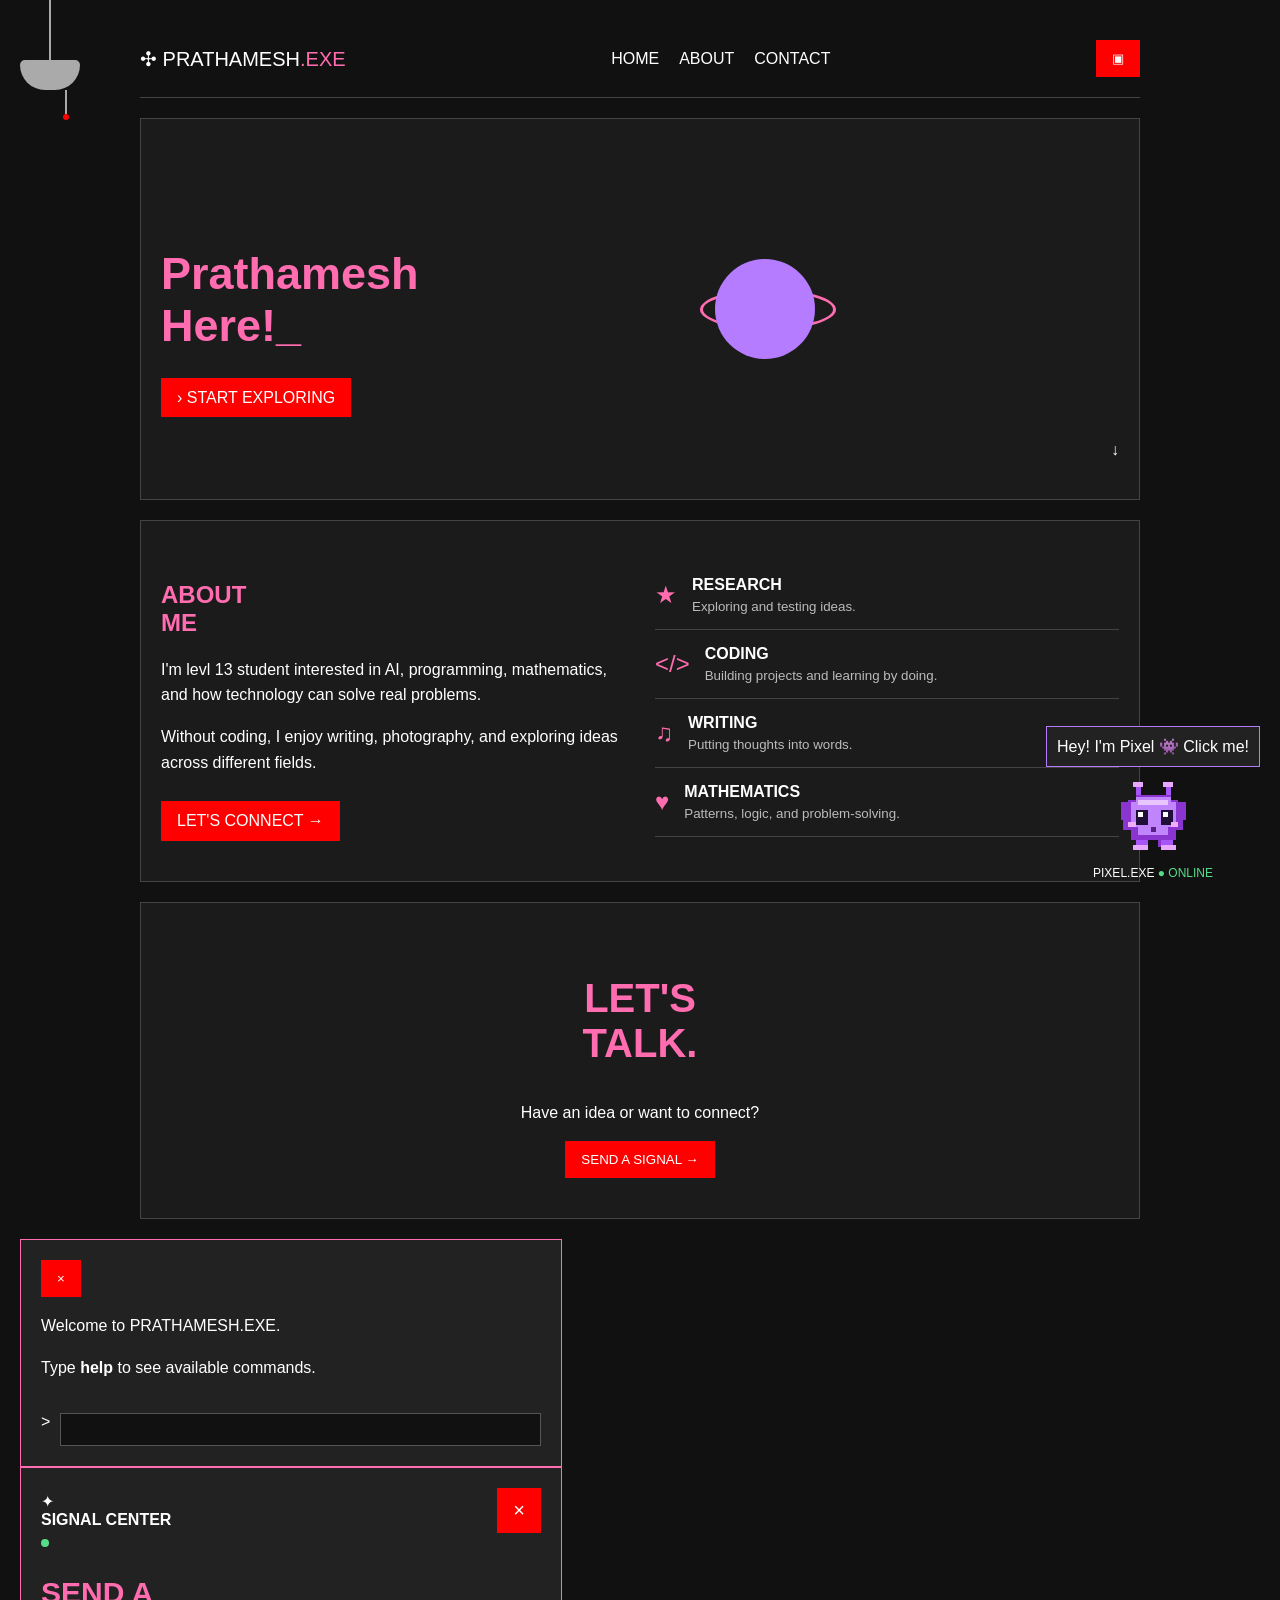
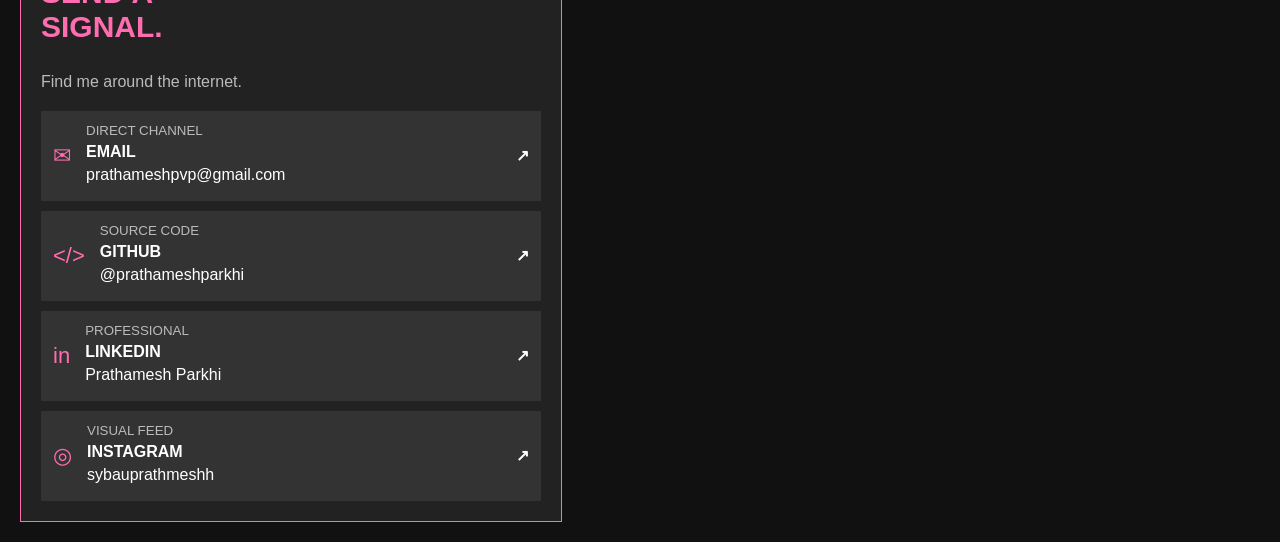
==== commit 7f3b3b91: "Update index.html" ====
--- a/index.html
+++ b/index.html
@@ -4,10 +4,25 @@
     <meta charset="UTF-8">
     <meta name="viewport" content="width=device-width, initial-scale=1.0">
     <meta name="description" content="PRATHAMESH.EXE — code, ideas, and curiosity.">
+
+    
     <title>PRATHAMESH.EXE</title>
+    
     <link rel="preconnect" href="https://fonts.googleapis.com">
+
+
+
+
+    
     <link rel="preconnect" href="https://fonts.gstatic.com" crossorigin>
+
+
+
+    
     <link href="https://fonts.googleapis.com/css2?family=Press+Start+2P&family=Space+Mono:wght@400;700&display=swap" rel="stylesheet">
+
+
+    
     <link rel="stylesheet" href="style.css">
 </head>
 <body>
@@ -15,6 +30,11 @@
         <div class="loader-logo">PRATHAMESH.EXE</div>
         <div class="loader-bar"><span id="loaderProgress"></span></div>
         <div class="loader-text" id="loaderText">INITIALIZING SYSTEM...</div>
+
+
+
+
+        
     </div><div class="space-bg">
         <div class="stars stars-a"></div>
         <div class="stars stars-b"></div>
@@ -23,9 +43,18 @@
         <span class="shooting-star"></span>
         <span class="shooting-star"></span>
         <div class="grid-floor"></div> </div>
+
+
+
+
+    
     <div class="cursor-dot" id="cursorDot"></div>
     <div class="cursor-ring" id="cursorRing"></div>
     <div class="site-shell">
+
+
+
+        
         <header class="topbar">
             <a href="#home" class="brand magnetic">
                 <span class="brand-icon">✣</span>
@@ -41,13 +70,18 @@
             <section id="home" class="hero panel reveal">
                 <div class="hero-content">
                     <h1>
+
+                        
                         Prathamesh<br>
                         Here!<span class="cursor">_</span>
                     </h1>
+
+                    
                     <a href="#about" class="button magnetic">
                         <span>›</span>
                         START EXPLORING
                     </a>
+                    
                 </div>
                 <div class="planet">
                     <div class="planet-ring"></div>
@@ -55,17 +89,27 @@
 
                 <div class="scroll-cue">↓</div>
             </section>
+
+
+            
  <section id="about" class="about panel reveal">
                 <div class="about-copy">
                     <h2>ABOUT<br>ME</h2>
                     <p>
-                        I'm a Grade XI student interested in AI, programming,
+                        I'm levl 13 student interested in AI, programming,
                         mathematics, and how technology can solve real problems.
                     </p>
                     <p>
-                        Outside coding, I enjoy writing, photography,
+
+                        
+                        Without coding, I enjoy writing, photography,
                         and exploring ideas across different fields.
                     </p>
+
+
+
+
+                    
 <a href="#contact" class="button small magnetic">
                         LET'S CONNECT →
                     </a>
@@ -75,7 +119,7 @@
                         <span class="interest-icon">★</span>
                         <div>
                             <strong>RESEARCH</strong>
-                            <small>Exploring questions and testing ideas.</small>
+                            <small>Exploring and testing ideas.</small>
                         </div>
                     </article>
                     <article class="interest">
@@ -90,7 +134,7 @@
                         <span class="interest-icon">♫</span>
                         <div>
                             <strong>WRITING</strong>
-                            <small>Putting thoughts and observations into words.</small>
+                            <small>Putting thoughts into words.</small>
                         </div>
                     </article>
                     <article class="interest">
@@ -133,6 +177,12 @@
             </form>
         </div>
     </div>
+
+
+
+
+
+    
     <div class="toast" id="toast"></div>
     <div class="modal" id="signalModal" aria-hidden="true">
         <div class="signal-terminal">
@@ -143,6 +193,8 @@
                 </div>
                 <button id="closeSignal" class="signal-close" aria-label="Close signal center">×</button>
             </div>
+
+            
             <div class="signal-content">
                 <div class="signal-status"><span></span></div>
 
@@ -152,6 +204,9 @@
                     <a href="mailto:prathameshpvp@gmail.com" class="signal-card">
                         <div class="signal-card-icon">✉</div>
                         <div>
+
+
+                            
                             <small>DIRECT CHANNEL</small>
                             <strong>EMAIL</strong>
                             <span>prathameshpvp@gmail.com</span>
@@ -207,6 +262,13 @@
             </div>
             <p class="pixel-hint"> alien need cuddles</p>
         </div>
+
+
+
+
+
+
+        
         <button id="pixel-creature" aria-label="Interact with Pixel">
             <svg class="pixel-sprite" viewBox="0 0 32 32" xmlns="http://www.w3.org/2000/svg" shape-rendering="crispEdges">
                 <g class="pixel-antennae">
@@ -215,6 +277,13 @@
                     <rect x="21" y="3" width="2" height="5" fill="#a855f7"/>
                     <rect x="20" y="2" width="4" height="2" fill="#e9a8ff"/>
                 </g>
+
+
+
+
+
+
+                
                 <rect x="3" y="10" width="4" height="7" fill="#8b35d1"/>
                 <rect x="25" y="10" width="4" height="7" fill="#8b35d1"/>
                 <path d="M9 7H23V9H26V12H28V21H25V25H21V28H18V25H14V28H11V25H7V21H4V12H6V9H9Z" fill="#8b35d1"/>
@@ -226,6 +295,13 @@
                     <rect x="10" y="14" width="2" height="2" fill="#ffffff"/>
                     <rect x="20" y="14" width="2" height="2" fill="#ffffff"/>
                 </g>
+
+
+
+
+
+
+                
                 <rect x="15" y="20" width="2" height="2" fill="#572184"/>
                 <rect x="9" y="25" width="5" height="3" fill="#a855f7"/>
                 <rect x="19" y="25" width="5" height="3" fill="#a855f7"/>
@@ -234,18 +310,32 @@
                 <rect x="6" y="18" width="3" height="2" fill="#f0abfc"/>
                 <rect x="23" y="18" width="3" height="2" fill="#f0abfc"/>
             </svg>
+
+
+
+
+
+
+
+            
             <span class="pixel-shadow"></span>
  </button>
         <div class="pixel-label">PIXEL.EXE <span>● ONLINE</span></div>
     </div>
     <canvas id="pixel-trail" aria-hidden="true"></canvas>
 
+
+    
     <div id="pixel-lamp" class="lamp-off">
         <button id="lamp-switch" aria-label="Turn lamp on" aria-pressed="false">
             <div class="lamp-chain">
                 <span></span><span></span><span></span><span></span>
                 <span></span><span></span>
             </div>
+
+
+
+            
             <div class="lamp-shade">
                 <div class="lamp-cap"></div>
                 <div class="lamp-roof"></div>
@@ -253,6 +343,10 @@
                 <div class="lamp-bulb"></div>
                 <div class="lamp-rim"></div>
             </div>
+
+
+
+            
             <div class="lamp-pull">
                 <span></span><span></span><span></span>
                 <i></i>
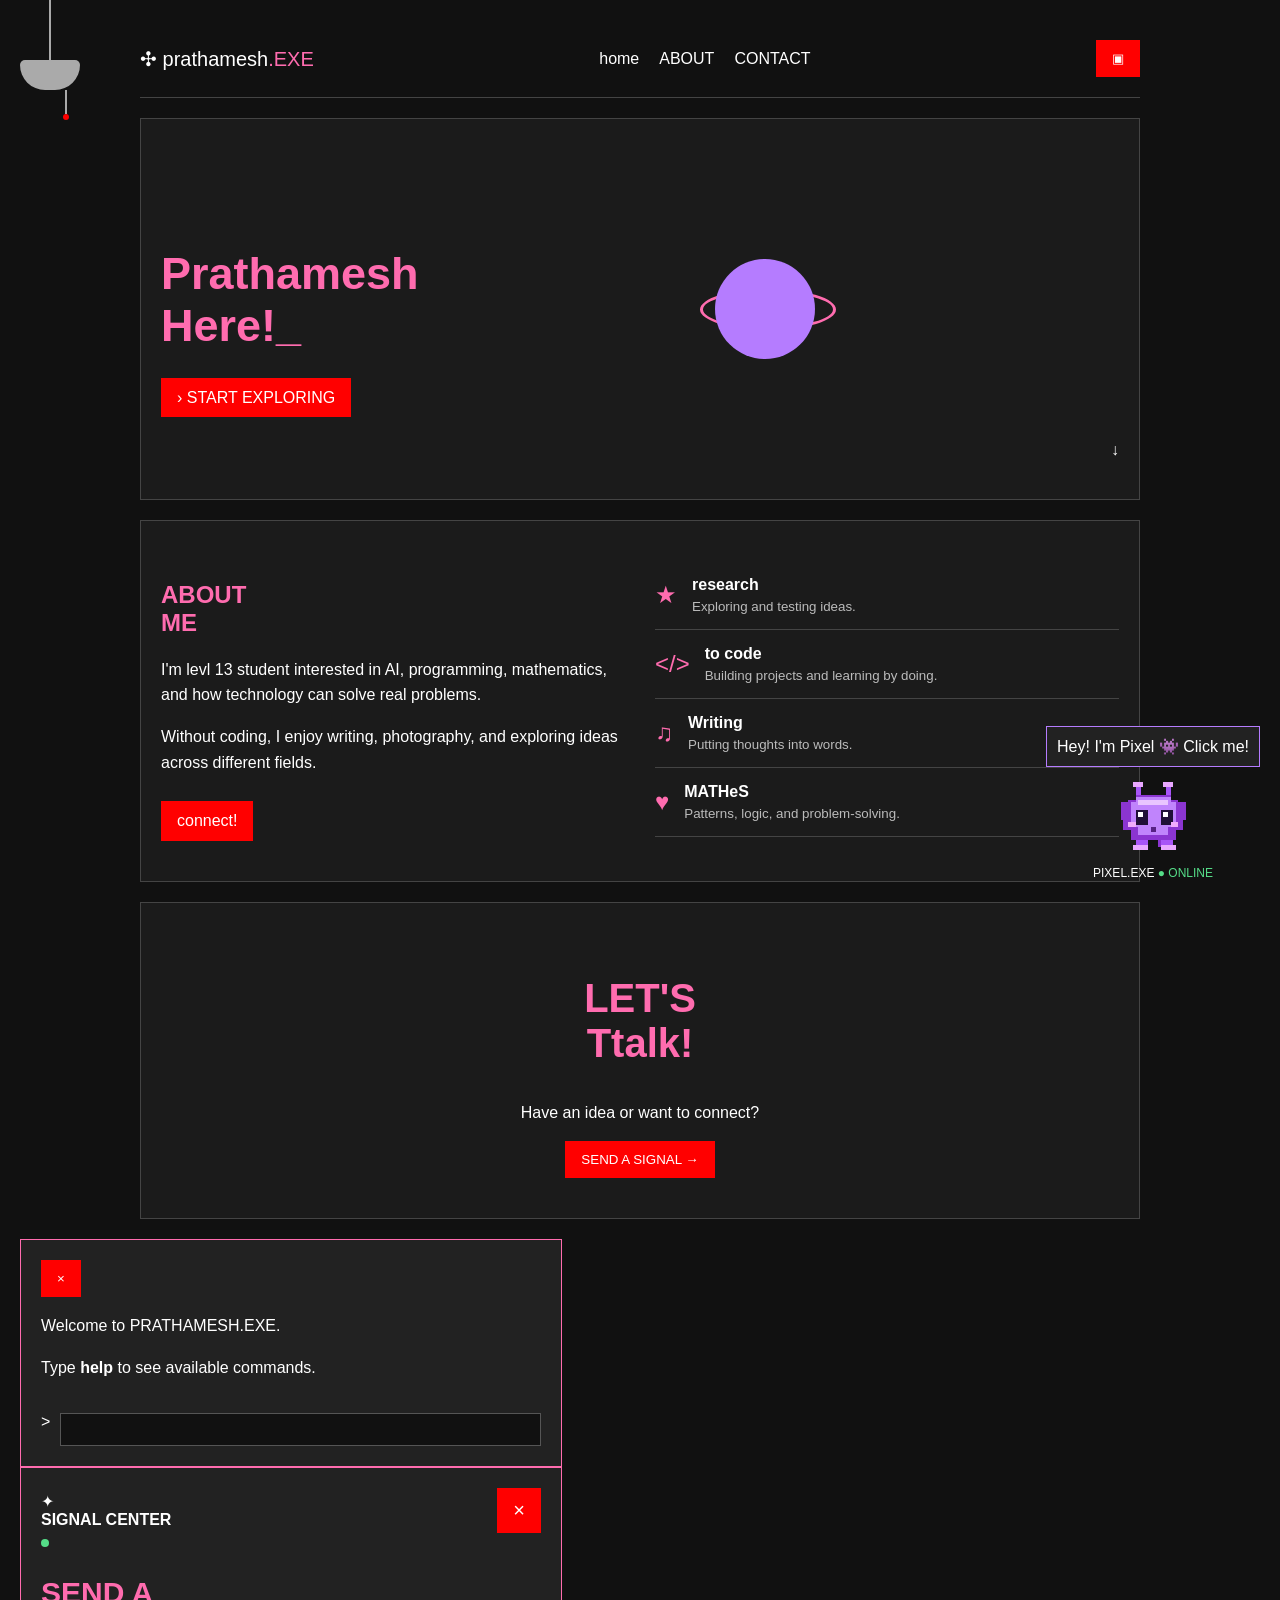
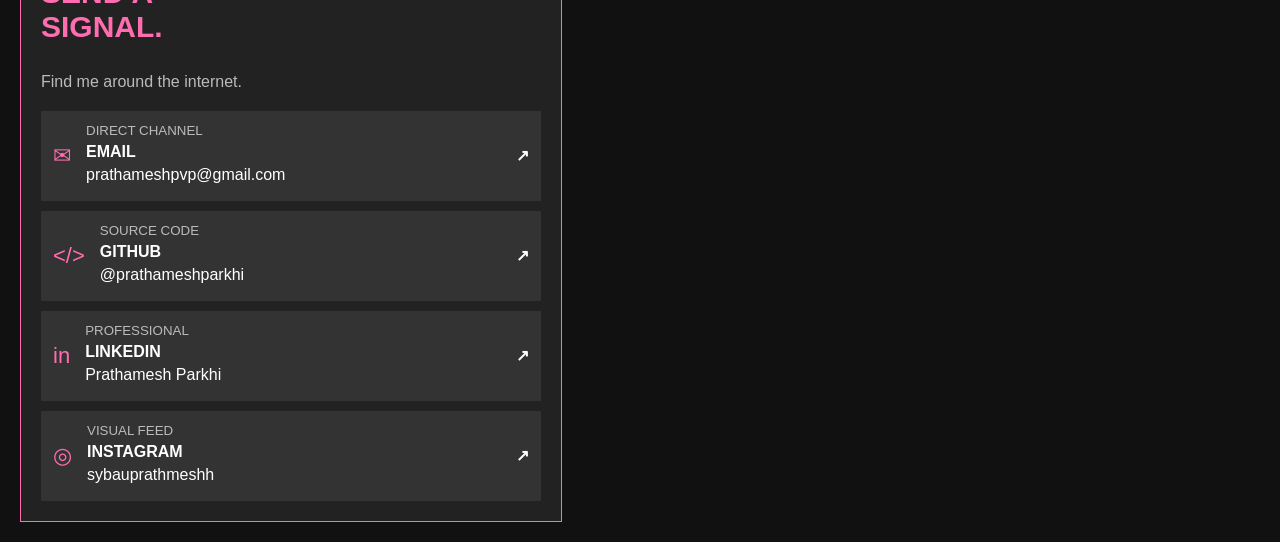
==== commit c1836877: "Update index.html" ====
--- a/index.html
+++ b/index.html
@@ -58,9 +58,9 @@
         <header class="topbar">
             <a href="#home" class="brand magnetic">
                 <span class="brand-icon">✣</span>
-                <span>PRATHAMESH<span class="pink">.EXE</span></span></a>
+                <span>prathamesh<span class="pink">.EXE</span></span></a>
             <nav class="nav">
-                <a href="#home" class="nav-link active">HOME</a>
+                <a href="#home" class="nav-link active">home</a>
                 <a href="#about" class="nav-link">ABOUT</a>
                 <a href="#contact" class="nav-link">CONTACT</a> </nav>
             <button class="icon-button magnetic" id="systemButton" aria-label="Open terminal">
@@ -111,21 +111,21 @@
 
                     
 <a href="#contact" class="button small magnetic">
-                        LET'S CONNECT →
+                        connect!
                     </a>
                 </div>
                 <div class="interest-box">
                     <article class="interest">
                         <span class="interest-icon">★</span>
                         <div>
-                            <strong>RESEARCH</strong>
+                            <strong>research</strong>
                             <small>Exploring and testing ideas.</small>
                         </div>
                     </article>
                     <article class="interest">
                         <span class="interest-icon code">&lt;/&gt;</span>
                         <div>
-                            <strong>CODING</strong>
+                            <strong>to code</strong>
                             <small>Building projects and learning by doing.</small>
                         </div>
                     </article>
@@ -133,21 +133,21 @@
                     <article class="interest">
                         <span class="interest-icon">♫</span>
                         <div>
-                            <strong>WRITING</strong>
+                            <strong>Writing</strong>
                             <small>Putting thoughts into words.</small>
                         </div>
                     </article>
                     <article class="interest">
                         <span class="interest-icon">♥</span>
                         <div>
-                            <strong>MATHEMATICS</strong>
+                            <strong>MATHeS</strong>
                             <small>Patterns, logic, and problem-solving.</small>
                         </div>
                     </article>
                 </div>
             </section>
             <section id="contact" class="contact panel reveal">
-                <h2>LET'S<br><span>TALK.</span></h2>
+                <h2>LET'S<br><span>Ttalk!</span></h2>
                 <p>Have an idea or want to connect?</p>
 
                 <button class="button magnetic" id="signalButton">
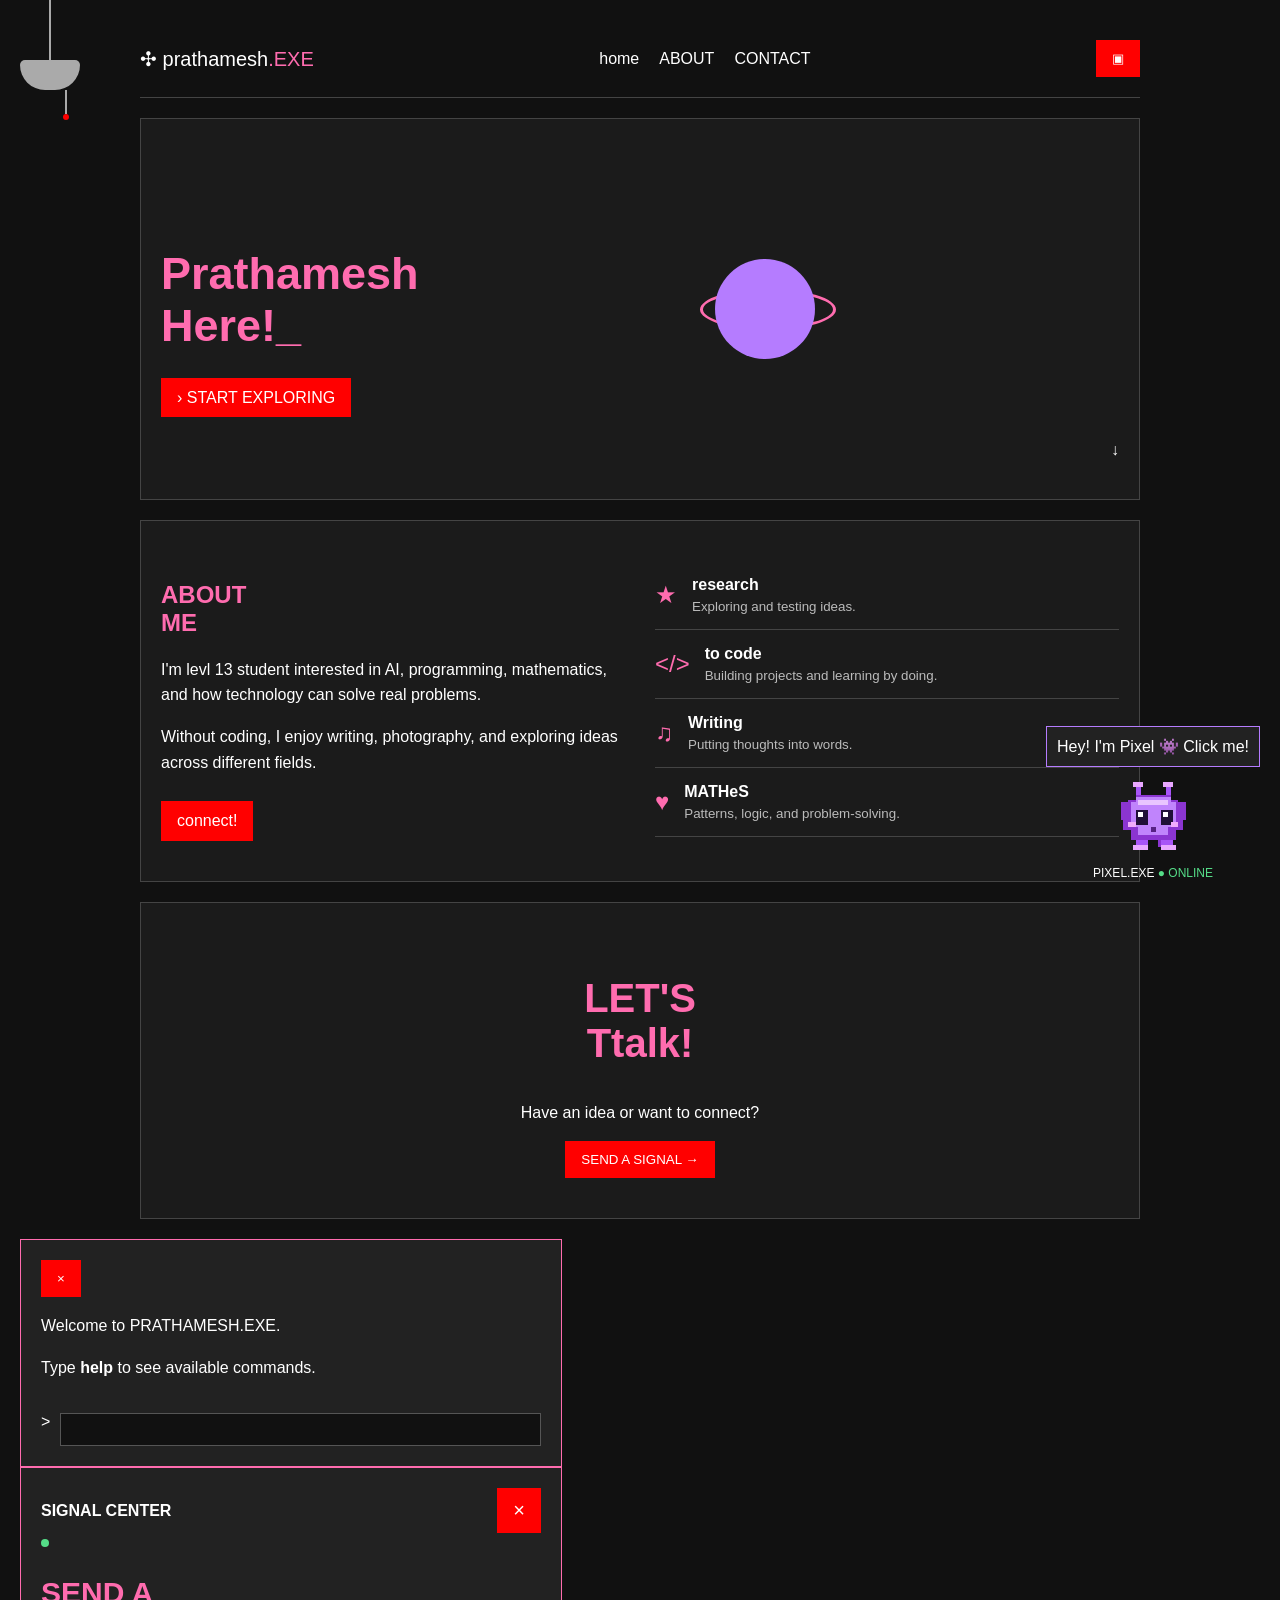
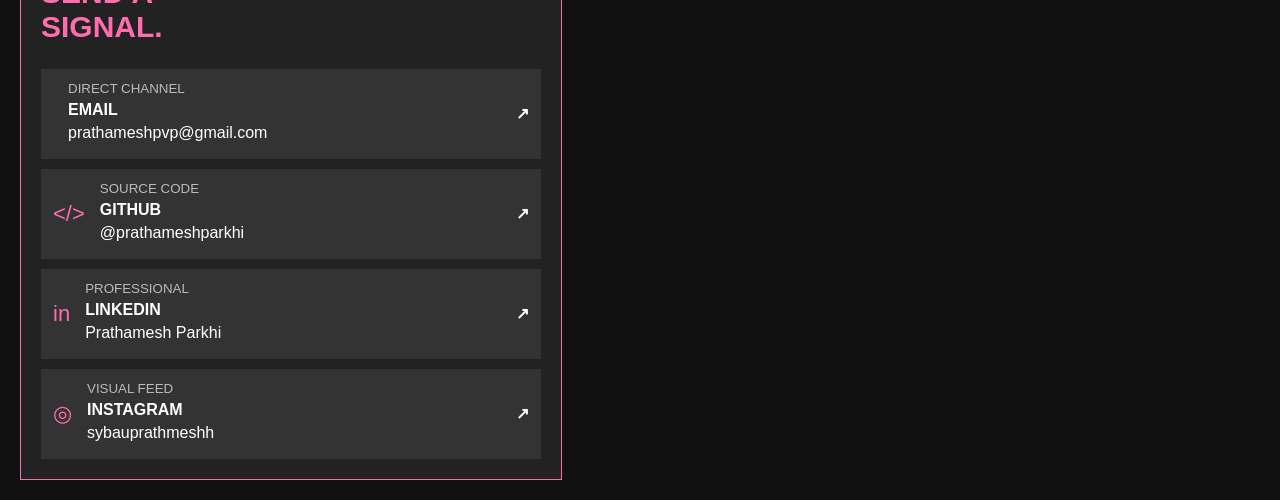
==== commit 94a8d1b7: "Update index.html" ====
--- a/index.html
+++ b/index.html
@@ -188,7 +188,7 @@
         <div class="signal-terminal">
             <div class="signal-header">
                 <div class="signal-title">
-                    <span class="signal-icon">✦</span>
+                    <span class="signal-icon"></span>
                     <div><strong>SIGNAL CENTER</strong></div>
                 </div>
                 <button id="closeSignal" class="signal-close" aria-label="Close signal center">×</button>
@@ -199,10 +199,9 @@
                 <div class="signal-status"><span></span></div>
 
                 <h2>SEND A<br><span>SIGNAL.</span></h2>
-                <p class="signal-intro">Find me around the internet.</p>
                 <div class="signal-grid">
                     <a href="mailto:prathameshpvp@gmail.com" class="signal-card">
-                        <div class="signal-card-icon">✉</div>
+                        <div class="signal-card-icon"></div>
                         <div>
 
 
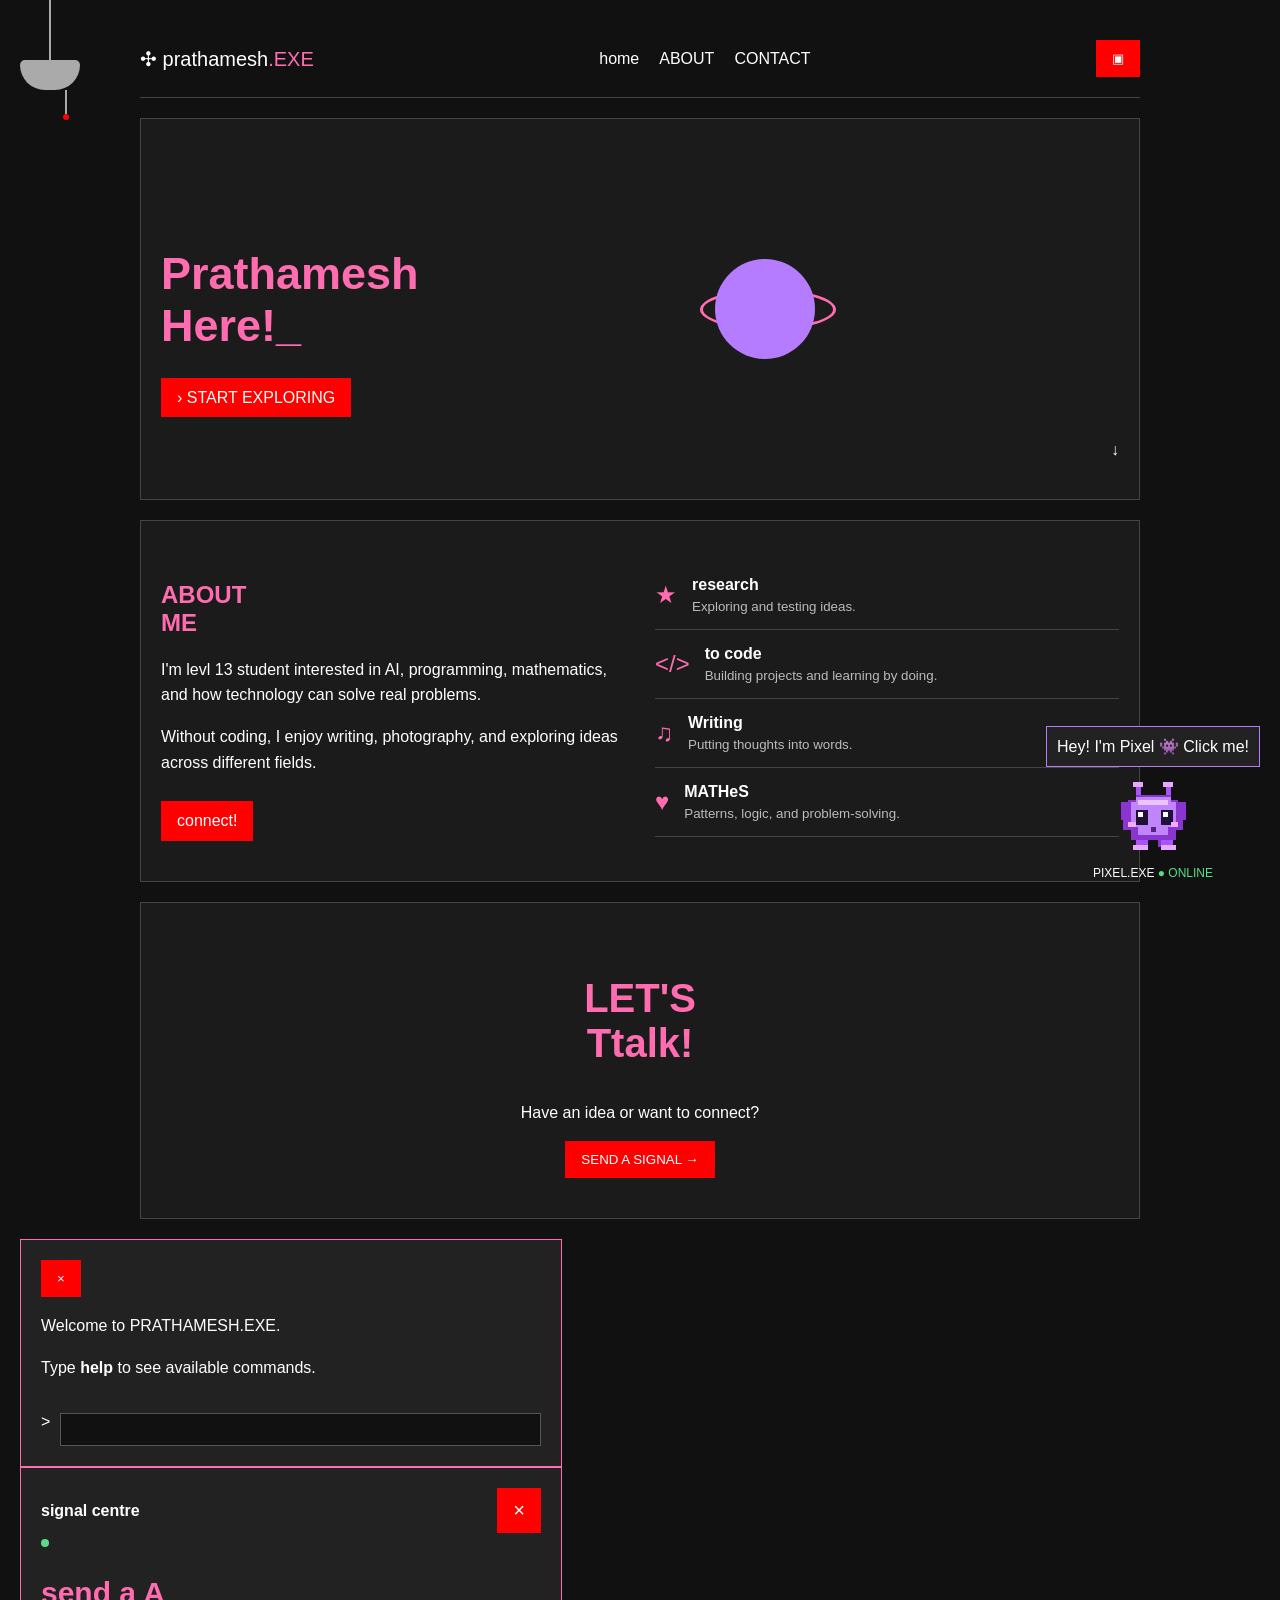
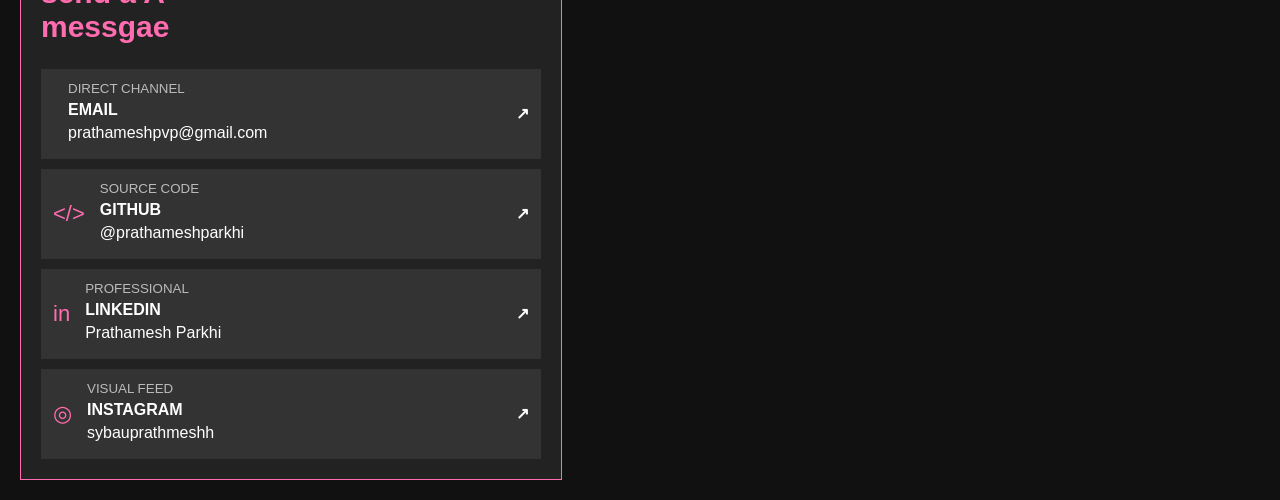
==== commit 0352763c: "Update index.html" ====
--- a/index.html
+++ b/index.html
@@ -189,7 +189,7 @@
             <div class="signal-header">
                 <div class="signal-title">
                     <span class="signal-icon"></span>
-                    <div><strong>SIGNAL CENTER</strong></div>
+                    <div><strong>signal centre</strong></div>
                 </div>
                 <button id="closeSignal" class="signal-close" aria-label="Close signal center">×</button>
             </div>
@@ -198,7 +198,7 @@
             <div class="signal-content">
                 <div class="signal-status"><span></span></div>
 
-                <h2>SEND A<br><span>SIGNAL.</span></h2>
+                <h2>send a  A<br><span>messgae</span></h2>
                 <div class="signal-grid">
                     <a href="mailto:prathameshpvp@gmail.com" class="signal-card">
                         <div class="signal-card-icon"></div>
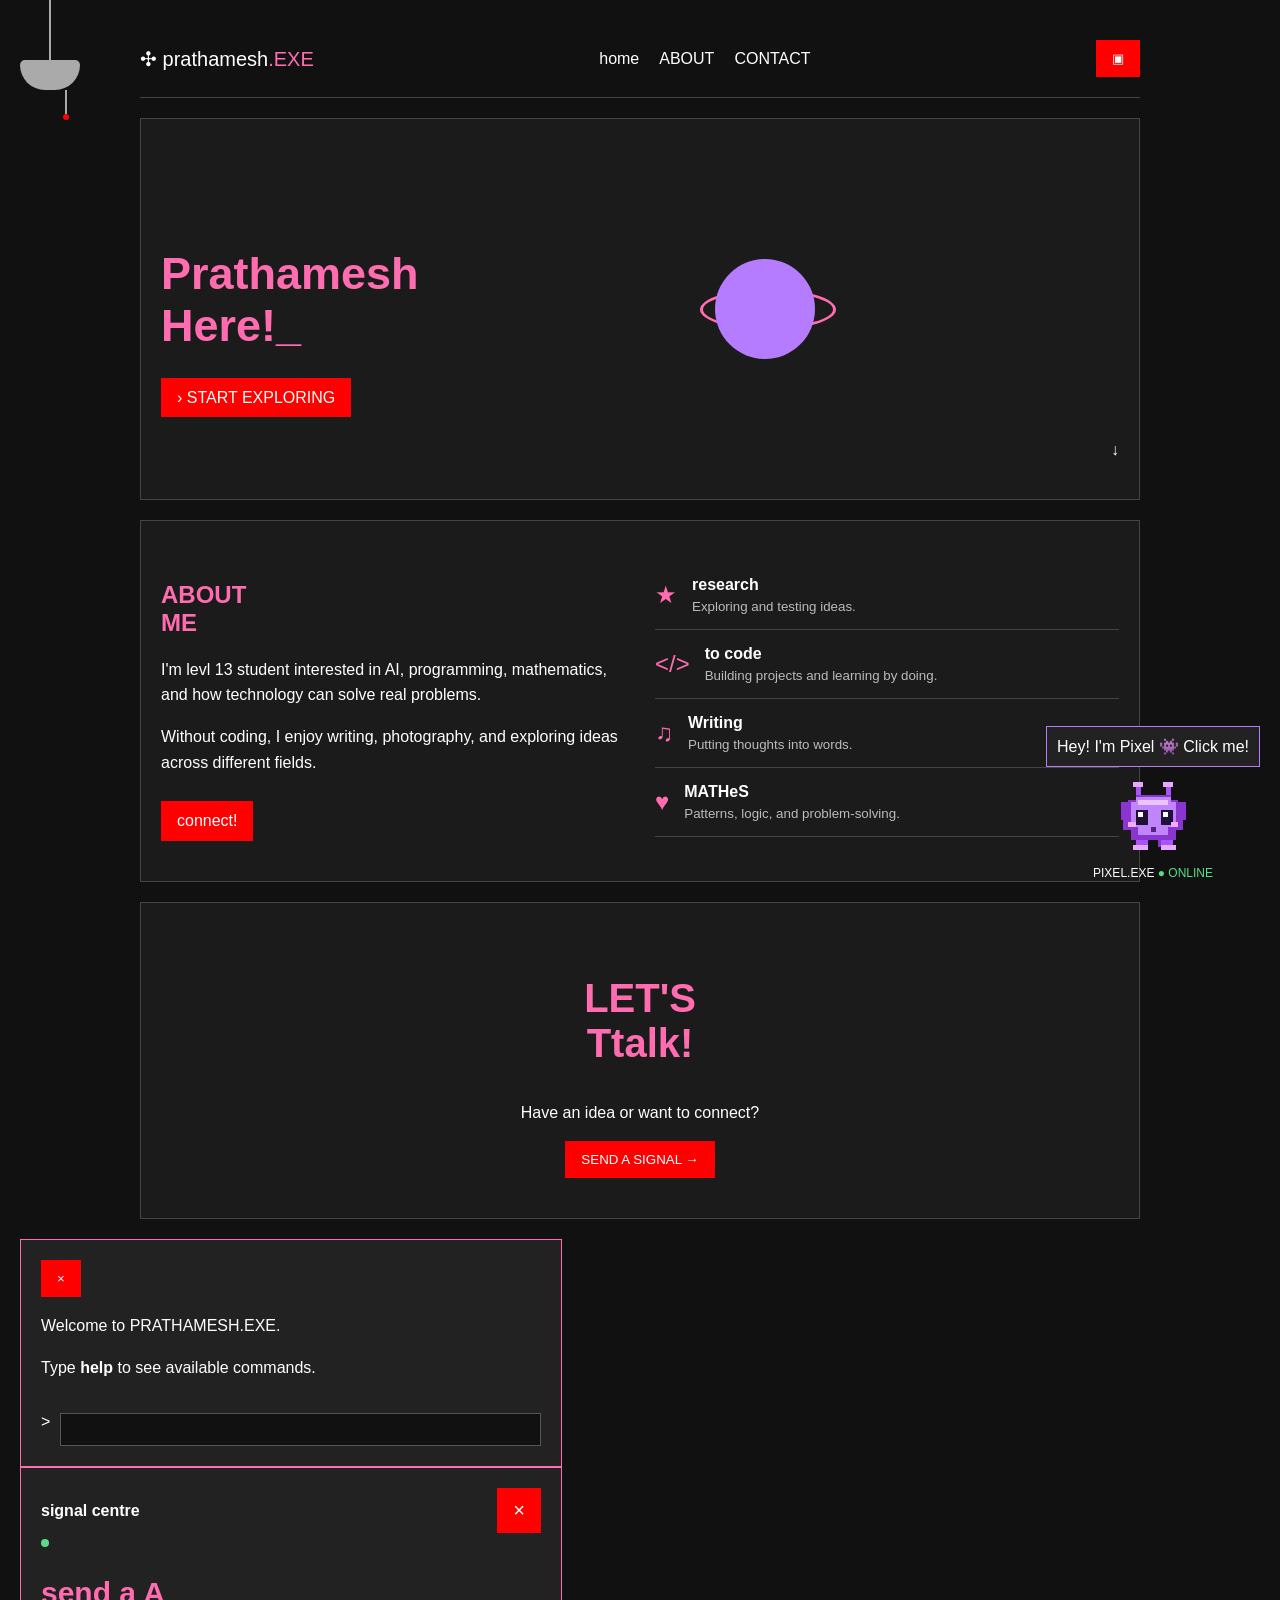
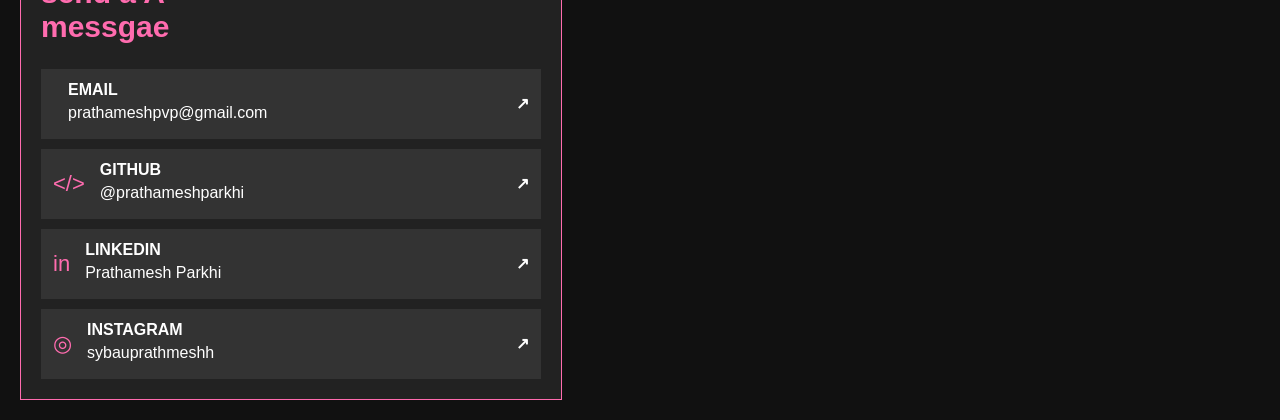
==== commit 2c160918: "Update index.html" ====
--- a/index.html
+++ b/index.html
@@ -206,7 +206,7 @@
 
 
                             
-                            <small>DIRECT CHANNEL</small>
+                           
                             <strong>EMAIL</strong>
                             <span>prathameshpvp@gmail.com</span>
                         </div>
@@ -215,7 +215,7 @@
                     <a href="https://github.com/prathameshparkhi" target="_blank" rel="noopener noreferrer" class="signal-card">
                         <div class="signal-card-icon">&lt;/&gt;</div>
                         <div>
-                            <small>SOURCE CODE</small>
+                        
                             <strong>GITHUB</strong>
                             <span>@prathameshparkhi</span>
                         </div>
@@ -224,7 +224,7 @@
                     <a href="https://www.linkedin.com/in/prathameshparkhi/" target="_blank" rel="noopener noreferrer" class="signal-card">
                         <div class="signal-card-icon">in</div>
                         <div>
-                            <small>PROFESSIONAL</small>
+                          
                             <strong>LINKEDIN</strong>
                             <span>Prathamesh Parkhi</span>
                         </div>
@@ -233,7 +233,7 @@
                  <a href="https://www.instagram.com/sybauprathmeshh?vrfl=bXdmdTU1aTlsaHg3" target="_blank" rel="noopener noreferrer" class="signal-card">
                         <div class="signal-card-icon">◎</div>
                         <div>
-                            <small>VISUAL FEED</small>
+                            
                             <strong>INSTAGRAM</strong>
                             <span>sybauprathmeshh</span>
                         </div>
